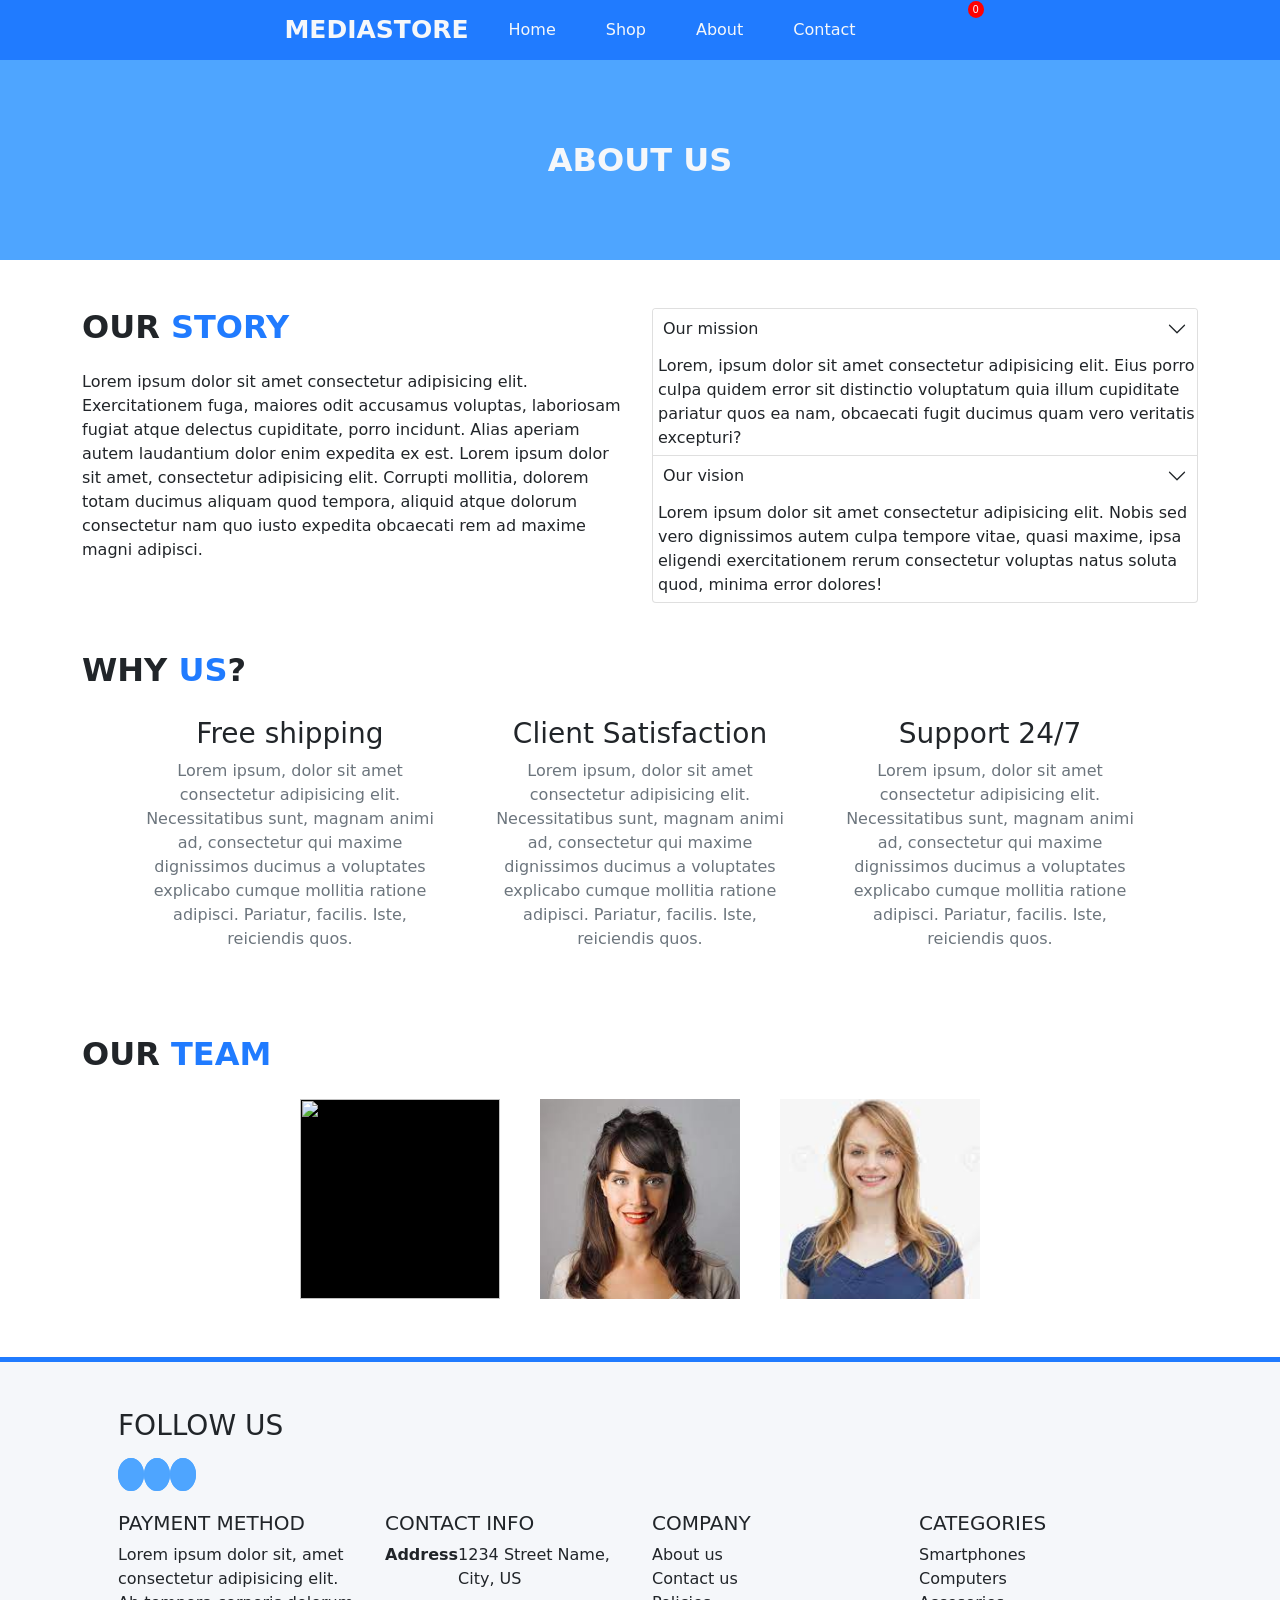
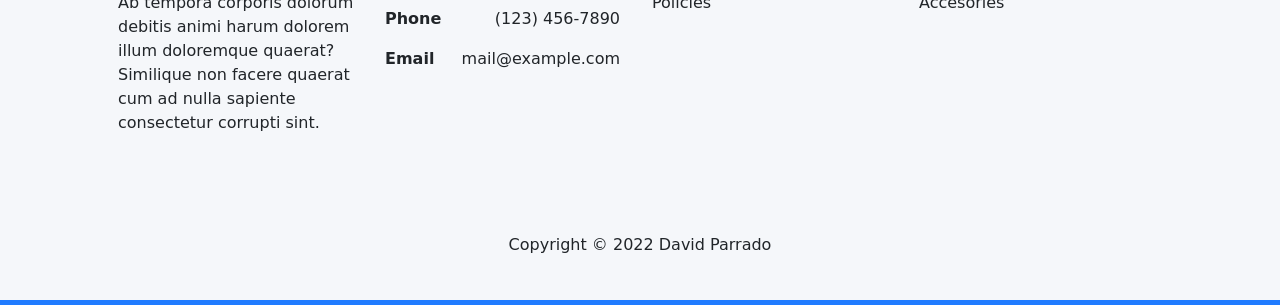
==== Assets/template/about.html @ 2edd2a9e "about, contact and cart page added" ====
<!DOCTYPE html>
<html lang="en">
<head>
    <meta charset="UTF-8">
    <meta http-equiv="X-UA-Compatible" content="IE=edge">
    <meta name="viewport" content="width=device-width, initial-scale=1.0">
    <title>Media Store</title>

    <!------------------------------------Frameworks--------------------------->
    <link rel="stylesheet" href="/Assets/css/bootstrap/bootstrap.min.css">
    <!------------------------------------Font Awesome 5--------------------------->
    <link href="/Assets/css/icons/font-awesome.min.css">
    <!------------------------------------Styles--------------------------->
    <link rel="stylesheet" href="/Assets/template/Assets/css/style.css">

</head>
<body>
    <header>
        <nav class="nav-custom">
            <div class="nav-logo">
                <a href="#"><strong>MEDIASTORE</strong></a>
            </div>
            <div class="nav-search d-none">
                <input type="search" name="" id="" placeholder="search something">
                <div id="btnCloseSearch">X</div>
            </div>
            <div class="nav-main">
                <ul>
                    <li><a href="index.html">Home</a></li>
                    <li><a href="shop.html">Shop</a></li>
                    <li><a href="about.html">About</a></li>
                    <li><a href="contact.html">Contact</a></li>
                </ul>
            </div>
            <div class="nav-icons">
                <ul>
                    <li title="Search" class="c-p" id="btnSearch"><i class="fas fa-search"></i></li>
                    <li title="Wishlist"><a href="#"><i class="fas fa-heart"></i></a></li>
                    <li class="nav-icons-cart" title="My cart" id="btnToggleCart">
                        <i class="fas fa-shopping-cart"></i>
                        <span>0</span>
                    </li>
                    <li title="My account"><a href="#"><i class="fas fa-user"></i></a></li>
                    <li id="btnToggleNav"><i class="fas fa-bars"></i></li>
                </ul>
            </div>
            <div class="nav-mobile">
                <div class="container nav-mobile-main">
                    <div class="nav-logo d-flex justify-content-between align-items m-0">
                        <strong>MEDIASTORE</strong>
                        <div id="btnCloseNav">X</div>
                    </div>
                    <ul>
                        <li><a href="index.html">Home</a></li>
                        <li><a href="shop.html">Shop</a></li>
                        <li><a href="about.html">About</a></li>
                        <li><a href="contact.html">Contact</a></li>
                    </ul>
                </div>
            </div>
        </nav>
        <div class="cart-panel">
            <div class="container cart-panel-main">
                <div class="cart-panel-title d-flex justify-content-between align-items m-0">
                    <strong>YOUR CART</strong>
                    <div id="btnCloseCart">X</div>
                </div>
                <div class="cart-panel-items scroll-y">
                    <div class="cart-panel-item">
                        <img src="https://encrypted-tbn0.gstatic.com/images?q=tbn:ANd9GcSdq0BfB70WI3UM5iFrRWAfPCcI_xfgJidpUbxk-iKTOYhOsfsmgYCRG9XGXgJfKp5e218&usqp=CAU" alt="">
                        <div class="btn-del">X</div>
                        <h3><a href="product.html"><strong>Xiaomi redmi note 9</strong></a></h3>
                        <p>3 x $250.000 </p>
                    </div>
                </div>
                <p class="t-p "><strong>Total: $750.000</strong></p>
                <div>
                    <a href="cart.html" class="btn w-100 btnc-primary mb-2">View Cart</a>
                    <a href="checkout.html" class="btn w-100 btnc-primary">Checkout</a>
                </div>
            </div>
        </div>
    </header>
    <main>
        <section>
            <div class="cover">
                <h1>ABOUT US</h1>
            </div>
            <div class="container">
                <div class="row mt-5">
                    <div class="col-md-6 mb-3">
                      <h2 class="fw-bold">OUR <strong class="t-p">STORY</strong></h2>
                      <p class="text-break mt-4">Lorem ipsum dolor sit amet consectetur adipisicing elit. Exercitationem fuga, maiores odit accusamus voluptas, laboriosam fugiat atque delectus cupiditate,
                         porro incidunt. Alias aperiam autem laudantium dolor enim expedita ex est. Lorem ipsum dolor sit amet, consectetur adipisicing elit. Corrupti mollitia, dolorem totam ducimus aliquam quod tempora, aliquid atque dolorum consectetur nam quo iusto expedita obcaecati rem ad maxime magni adipisci.</p>
                    </div>
                    <div class="col-md-6">
                      <div class="accordion" id="accordionExample">
                        <div class="accordion-item">
                          <h2 class="accordion-header" id="headingOne">
                            <button class="accordion-button collapsed" type="button" data-bs-toggle="collapse" data-bs-target="#collapseOne" aria-expanded="false" aria-controls="collapseOne">
                              Our mission
                            </button>
                          </h2>
                          <div id="collapseOne" class="accordion-collapse collapse show" aria-labelledby="headingOne" data-bs-parent="#accordionExample" style="">
                            <div class="accordion-body">
                            Lorem, ipsum dolor sit amet consectetur adipisicing elit. Eius porro culpa quidem error sit distinctio voluptatum quia illum cupiditate pariatur quos ea nam, obcaecati fugit ducimus quam vero veritatis excepturi?
                            </div>
                          </div>
                        </div>
                        <div class="accordion-item">
                          <h2 class="accordion-header" id="headingTwo">
                            <button class="accordion-button collapsed" type="button" data-bs-toggle="collapse" data-bs-target="#collapseTwo" aria-expanded="false" aria-controls="collapseTwo">
                              Our vision
                            </button>
                          </h2>
                          <div id="collapseTwo" class="accordion-collapse collapse show" aria-labelledby="headingTwo" data-bs-parent="#accordionExample" style="">
                            <div class="accordion-body">
                            Lorem ipsum dolor sit amet consectetur adipisicing elit. Nobis sed vero dignissimos autem culpa tempore vitae, quasi maxime, ipsa eligendi exercitationem rerum consectetur voluptas natus soluta quod, minima error dolores!
                            </div>
                          </div>
                        </div>
                      </div>
                    </div>
                </div> 
            </div>
        </section>
        <section>
            <div class="container">
                <div class="row mt-5">
                    <div class="col-12">
                        <h2 class="fw-bold">WHY <strong class="t-p">US</strong>?</h2>
                        <div class="feature">
                            <div class="feature-item">
                                <i class="fas fa-truck fs-1 mb-1 t-p"></i>
                                <h3>Free shipping</h3>
                                <p class="text-secondary">Lorem ipsum, dolor sit amet consectetur adipisicing elit. Necessitatibus sunt, magnam animi ad, consectetur qui 
                                    maxime dignissimos ducimus a voluptates explicabo cumque mollitia ratione adipisci. Pariatur, facilis. Iste, reiciendis quos.</p>
                            </div>
                            <div class="feature-item">
                                <i class="fas fa-certificate fs-1 mb-1 t-p"></i>
                                <h3>Client Satisfaction</h3>
                                <p class="text-secondary">Lorem ipsum, dolor sit amet consectetur adipisicing elit. Necessitatibus sunt, magnam animi ad, consectetur qui 
                                    maxime dignissimos ducimus a voluptates explicabo cumque mollitia ratione adipisci. Pariatur, facilis. Iste, reiciendis quos.</p>
                            </div>
                            <div class="feature-item">
                                <i class="fas fa-headset fs-1 mb-1 t-p"></i>
                                <h3>Support 24/7</h3>
                                <p class="text-secondary">Lorem ipsum, dolor sit amet consectetur adipisicing elit. Necessitatibus sunt, magnam animi ad, consectetur qui 
                                    maxime dignissimos ducimus a voluptates explicabo cumque mollitia ratione adipisci. Pariatur, facilis. Iste, reiciendis quos.</p>
                            </div>
                        </div>
                    </div>
                </div>
            </div>
        </section>
        <section>
            <div class="container">
                <div class="row mt-5 mb-5">
                    <div class="col-12">
                        <h2 class="fw-bold mb-3">OUR <strong class="t-p">TEAM</strong></h2>
                        <div class="team">
                            <div class="team-item">
                                <img src="https://t4.ftcdn.net/jpg/02/45/56/35/360_F_245563558_XH9Pe5LJI2kr7VQuzQKAjAbz9PAyejG1.jpg" alt="">
                                <div>
                                    <h4>John Doe</h4>
                                    <p>CEO</p>
                                </div>
                            </div>
                            <div class="team-item">
                                <img src="[data-uri]" alt="">
                                <div>
                                    <h4>Jane Doe</h4>
                                    <p>CEO</p>
                                </div>
                            </div>
                            <div class="team-item">
                                <img src="[data-uri]" alt="">
                                <div>
                                    <h4>Jane Doe</h4>
                                    <p>CEO</p>
                                </div>
                            </div>
                        </div>
                    </div>
                </div>
            </div>
        </section>
    </main>
    <footer>
        <div class="container p-5 ">
            <div class="row mb-4">
                <p class="fs-3">FOLLOW US</p>
                <div class="footer-social">
                    <a href="#"><i class="fab fa-facebook-f"></i></a>
                    <a href="#"><i class="fab fa-instagram"></i></a>
                    <a href="#"><i class="fab fa-twitter"></i></i></a>
                </div>
            </div>
            <div class="row mb-4">
                <div class="col-md-3 mb-3">
                    <h4 class="fs-5">PAYMENT METHOD</h4>
                    <p>Lorem ipsum dolor sit, amet consectetur adipisicing elit. Ab tempora corporis dolorum debitis animi harum dolorem illum doloremque quaerat? Similique non facere quaerat cum ad nulla sapiente consectetur corrupti sint.</p>
                    <div>
                        <i class="fs-3 p-2 fab fa-cc-mastercard"></i>
                        <i class="fs-3 p-2 fab fa-cc-discover"></i>
                        <i class="fs-3 p-2 fab fa-cc-paypal"></i>
                        <i class="fs-3 p-2 fab fa-cc-visa"></i>
                        <i class="fs-3 p-2 fab fa-cc-amex"></i>
                    </div>
                </div>
                <div class="col-md-3 mb-3">
                    <h4 class="fs-5">CONTACT INFO</h4>
                    <div class="d-flex justify-content-between pe-2">
                        <p class="m-0"><strong>Address</strong></p>
                        <p>1234 Street Name, City, US</p>
                    </div>
                    <div class="d-flex justify-content-between pe-2">
                        <p class="m-0"><strong>Phone</strong></p>
                        <p>(123) 456-7890</p>
                    </div>
                    <div class="d-flex justify-content-between pe-2">
                        <p class="m-0"><strong>Email</strong></p>
                        <p>mail@example.com</p>
                    </div>
                </div>
                <div class="col-md-3 mb-3">
                    <h4 class="fs-5">COMPANY</h4>
                    <a href="about.html" class="text-decoration-none text-dark m-0 d-block">About us</a>
                    <a href="contact.html" class="text-decoration-none text-dark m-0 d-block">Contact us</a>
                    <a href="policies.html" class="text-decoration-none text-dark m-0 d-block">Policies</a>
                </div>
                <div class="col-md-3 text-decoration-none">
                    <h4 class="fs-5">CATEGORIES</h4>
                    <a href="shop.html" class="text-decoration-none text-dark m-0 d-block">Smartphones</a>
                    <a href="shop.html" class="text-decoration-none text-dark m-0 d-block">Computers</a>
                    <a href="shop.html" class="text-decoration-none text-dark m-0 d-block">Accesories</a>
                </div>
            </div>
            <div class="row text-center">
                <p class="mb-0">Copyright © 2022 David Parrado</p>
            </div>
        </div>
    </footer>
    <!------------------------------------Plugins--------------------------->
    <script src="/Assets/js/plugins/sweetalert.js"></script>
    <!------------------------------------Framework--------------------------->
    <script src="/Assets/js/bootstrap/popper.min.js"></script>
    <script src="/Assets/js/bootstrap/bootstrap.min.js"></script>
    <!------------------------------------Font Awesome 5--------------------------->
    <script src="/Assets/js/icons/fontawesome.js"></script>
    <!------------------------------------Functions--------------------------->
    <script src="/Assets/js/functions.js"></script>
    <script src="/Assets/template/Assets/js/app.js"></script>
</body>
</html>
---- Assets/template/Assets/css/style.css ----
/*! normalize.css v8.0.1 | MIT License | github.com/necolas/normalize.css */input::-webkit-outer-spin-button,input::-webkit-inner-spin-button{-webkit-appearance:none;margin:0}input[type=number]{-moz-appearance:textfield}html{line-height:1.15;-webkit-text-size-adjust:100%}body{margin:0}main{display:block}h1{font-size:2em;margin:0.67em 0}hr{-webkit-box-sizing:content-box;box-sizing:content-box;height:0;overflow:visible}pre{font-family:monospace, monospace;font-size:1em}a{background-color:transparent}abbr[title]{border-bottom:none;text-decoration:underline;-webkit-text-decoration:underline dotted;text-decoration:underline dotted}b,strong{font-weight:bolder}code,kbd,samp{font-family:monospace, monospace;font-size:1em}small{font-size:80%}sub,sup{font-size:75%;line-height:0;position:relative;vertical-align:baseline}sub{bottom:-0.25em}sup{top:-0.5em}img{border-style:none}button,input,optgroup,select,textarea{font-family:inherit;font-size:100%;line-height:1.15;margin:0}button,input{overflow:visible}button,select{text-transform:none}button,[type="button"],[type="reset"],[type="submit"]{-webkit-appearance:button}button::-moz-focus-inner,[type="button"]::-moz-focus-inner,[type="reset"]::-moz-focus-inner,[type="submit"]::-moz-focus-inner{border-style:none;padding:0}button:-moz-focusring,[type="button"]:-moz-focusring,[type="reset"]:-moz-focusring,[type="submit"]:-moz-focusring{outline:1px dotted ButtonText}fieldset{padding:0.35em 0.75em 0.625em}legend{-webkit-box-sizing:border-box;box-sizing:border-box;color:inherit;display:table;max-width:100%;padding:0;white-space:normal}progress{vertical-align:baseline}textarea{overflow:auto}[type="checkbox"],[type="radio"]{-webkit-box-sizing:border-box;box-sizing:border-box;padding:0}[type="number"]::-webkit-inner-spin-button,[type="number"]::-webkit-outer-spin-button{height:auto}[type="search"]{-webkit-appearance:textfield;outline-offset:-2px}[type="search"]::-webkit-search-decoration{-webkit-appearance:none}::-webkit-file-upload-button{-webkit-appearance:button;font:inherit}details{display:block}summary{display:list-item}template{display:none}[hidden]{display:none}header{height:60px;width:100%;background-color:#207BFF;color:#F5F7FA;position:fixed;z-index:3}.nav-custom{display:-webkit-box;display:-ms-flexbox;display:flex;-webkit-box-pack:center;-ms-flex-pack:center;justify-content:center;-webkit-box-align:center;-ms-flex-align:center;align-items:center;height:100%;position:relative}.nav-search-open{display:block;position:absolute;z-index:11;height:40px;width:0;-webkit-animation-name:searchOpen;animation-name:searchOpen;-webkit-animation-duration:0.8s;animation-duration:0.8s;-webkit-animation-fill-mode:forwards;animation-fill-mode:forwards}.nav-search-open input{height:100%;width:100%}.nav-search-open input:focus{outline:#4EA5FF}.nav-search-open #btnCloseSearch{display:-webkit-box;display:-ms-flexbox;display:flex;-webkit-box-pack:center;-ms-flex-pack:center;justify-content:center;-webkit-box-align:center;-ms-flex-align:center;align-items:center;position:absolute;height:100%;width:50px;background-color:#4EA5FF;color:#F5F7FA;top:0;right:0;font-size:30px;cursor:pointer}@-webkit-keyframes searchOpen{0%{width:1%;opacity:0.5}25%{width:1%;opacity:1}50%{width:1%;opacity:0.5}100%{opacity:1;width:70%}}@keyframes searchOpen{0%{width:1%;opacity:0.5}25%{width:1%;opacity:1}50%{width:1%;opacity:0.5}100%{opacity:1;width:70%}}.nav-search-close{display:block;position:absolute;height:40px;width:70%;z-index:11;-webkit-animation-name:searchClose;animation-name:searchClose;-webkit-animation-duration:0.8s;animation-duration:0.8s;-webkit-animation-fill-mode:forwards;animation-fill-mode:forwards}.nav-search-close input{height:100%;width:100%}.nav-search-close #btnCloseSearch{display:-webkit-box;display:-ms-flexbox;display:flex;-webkit-box-pack:center;-ms-flex-pack:center;justify-content:center;-webkit-box-align:center;-ms-flex-align:center;align-items:center;position:absolute;height:100%;width:50px;background-color:#4EA5FF;color:#F5F7FA;top:0;right:0;font-size:30px;cursor:pointer}@-webkit-keyframes searchClose{0%{opacity:0.5}25%{width:1%;opacity:1}50%{width:1%;opacity:0.5}100%{display:none;opacity:0;width:0}}@keyframes searchClose{0%{opacity:0.5}25%{width:1%;opacity:1}50%{width:1%;opacity:0.5}100%{display:none;opacity:0;width:0}}.nav-logo{position:relative;margin-right:200px;font-size:25px;left:0;-webkit-transition:0.2s 0.5s all ease;transition:0.2s 0.5s all ease}.nav-logo a{text-decoration:none;color:#F5F7FA}.nav-logo.active{left:-100%;-webkit-transition:0.2s 0.5s all ease;transition:0.2s 0.5s all ease}.nav-main{position:relative;margin-right:200px;opacity:1;-webkit-transition:0.2s 0.5s all ease;transition:0.2s 0.5s all ease}.nav-main ul{list-style:none;display:-webkit-box;display:-ms-flexbox;display:flex;-webkit-box-pack:center;-ms-flex-pack:center;justify-content:center;margin:0;padding:0}.nav-main ul li{position:relative;margin-right:50px}.nav-main ul li a{color:#F5F7FA;text-decoration:none}.nav-main ul li::after{content:" ";position:absolute;bottom:-5px;left:0;height:4px;width:0;background-color:#F5F7FA;-webkit-transition:0.3s;transition:0.3s}.nav-main ul li:hover::after{width:100%;-webkit-transition:0.3s;transition:0.3s}.nav-main.active{opacity:0;-webkit-transition:0.2s 0.5s all ease;transition:0.2s 0.5s all ease}.nav-icons{position:relative;right:0;-webkit-transition:0.2s 0.5s all ease;transition:0.2s 0.5s all ease}.nav-icons ul{list-style:none;display:-webkit-box;display:-ms-flexbox;display:flex;-webkit-box-pack:center;-ms-flex-pack:center;justify-content:center;margin:0;padding:0;text-align:center}.nav-icons ul li{display:-webkit-box;display:-ms-flexbox;display:flex;-webkit-box-pack:center;-ms-flex-pack:center;justify-content:center;-webkit-box-align:center;-ms-flex-align:center;align-items:center;margin-right:20px}.nav-icons ul li a{color:#F5F7FA;text-decoration:none}.nav-icons.active{right:-100%;-webkit-transition:0.2s 0.5s all ease;transition:0.2s 0.5s all ease}.nav-icons-cart{position:relative}.nav-icons-cart span{position:absolute;bottom:12px;left:12px;border-radius:50%;padding:1px 5px;font-size:10px;background-color:#ff0000}.nav-mobile{position:fixed;z-index:10;top:0;left:-100%;height:100vh;width:100%;background-color:rgba(0,0,0,0);-webkit-transition:all ease 0.3s;transition:all ease 0.3s}.nav-mobile-main{position:fixed;top:0;right:-100%;height:100vh;width:80%;background-color:#4EA5FF;padding:20px;z-index:20;-webkit-transition:all ease 0.3s;transition:all ease 0.3s}.nav-mobile-main .nav-logo{font-size:25px}.nav-mobile-main .nav-logo a{text-decoration:none;color:#F5F7FA}.nav-mobile-main ul{list-style:none;font-size:20px;padding:0}.nav-mobile-main ul li{padding:5px;margin:20px 0;-webkit-transition:all ease 0.3s;transition:all ease 0.3s}.nav-mobile-main ul li:hover{background-color:#207BFF;padding-left:20px;-webkit-transition:all ease 0.3s;transition:all ease 0.3s}.nav-mobile-main ul li a{color:#F5F7FA;text-decoration:none}.nav-mobile.active{left:0;background-color:rgba(0,0,0,0.363);-webkit-transition:all ease 0.3s;transition:all ease 0.3s}.nav-mobile-main.active{right:0;-webkit-transition:all ease 0.3s;transition:all ease 0.3s}#btnToggleNav{display:none;position:relative;cursor:pointer;margin-left:10px;margin-right:0}#btnToggleNav i{font-size:25px}.cart-panel{position:fixed;top:0;left:-100%;height:100vh;width:100%;z-index:10;background-color:rgba(0,0,0,0);-webkit-transition:all ease 0.3s;transition:all ease 0.3s}.cart-panel-title{font-size:25px;text-decoration:none;color:#4EA5FF}.cart-panel-main{position:fixed;top:0;right:-100%;height:100vh;width:30%;background-color:#fff;padding:20px;z-index:20;-webkit-transition:all ease 0.3s;transition:all ease 0.3s}.cart-panel-items{margin:20px 0;height:60vh}.cart-panel-item{margin:10px 0;padding-left:110px;height:100px;position:relative;color:#000}.cart-panel-item img{position:absolute;top:0;left:0;height:100%;width:100px;padding:10px}.cart-panel-item h3{font-size:18px}.cart-panel-item h3 a{text-decoration:none;color:#000}.cart-panel-item p{margin:0}.cart-panel.active{left:0;background-color:rgba(0,0,0,0.363)}.cart-panel-main.active{right:0;-webkit-transition:all ease 0.3s;transition:all ease 0.3s}#btnToggleCart{cursor:pointer}#btnCloseCart{color:#4EA5FF;cursor:pointer}footer{position:relative;width:100%;background-color:#F5F7FA}footer::before{content:" ";background-color:#207BFF;height:5px;width:100%;position:absolute;top:0;left:0}footer::after{content:" ";background-color:#207BFF;height:5px;width:100%;position:absolute;bottom:0;left:0}footer .footer-social a{padding:6px 12px;border:1px solid #4EA5FF;border-radius:50%;background-color:#4EA5FF;color:#F5F7FA;-webkit-transition:0.3s;transition:0.3s}footer .footer-social a:hover{background-color:#F5F7FA;color:#4EA5FF;-webkit-transition:0.3s;transition:0.3s}.list-none{list-style:none}.scroll-y{overflow-y:scroll}.scroll-x{overflow-x:scroll}.t-p{color:#207BFF}.t-s{color:#4EA5FF}.t-w{color:#F5F7FA}.c-p{cursor:pointer}.bg-p{background-color:#207BFF}.bg-s{background-color:#4EA5FF}.bg-w{background-color:#F5F7FA}.af-b-line::after{content:" ";position:absolute;bottom:0;left:0;width:100%;height:2px;background-color:#207BFF}.af-t-line::after{content:" ";position:absolute;top:0;left:0;width:100%;height:2px;background-color:#207BFF}.af-s-line::after{content:" ";position:absolute;top:0;left:0;width:2px;height:100%;background-color:#207BFF}.af-e-line::after{content:" ";position:absolute;top:0;right:0;width:2px;height:100%;background-color:#207BFF}.btnc{border:none;border-radius:5px;padding:10px;text-decoration:none}.btnc-primary{background-color:#207BFF;color:#F5F7FA;-webkit-transition:all ease 0.1s;transition:all ease 0.1s}.btnc-primary:hover{-webkit-transition:all ease 0.1s;transition:all ease 0.1s;background-color:#4EA5FF;color:#F5F7FA}.product-cant{display:-webkit-box;display:-ms-flexbox;display:flex;-webkit-box-pack:center;-ms-flex-pack:center;justify-content:center;-webkit-box-align:center;-ms-flex-align:center;align-items:center;height:40px}.product-cant i{color:#F5F7FA}.product-cant div{cursor:pointer;background-color:#4EA5FF;height:100%;padding:8px 16px}.product-cant input{padding:0;text-align:center;font-weight:bold;border:1px solid #4EA5FF;height:100%}.product-cant button{background-color:#4EA5FF;color:#F5F7FA;text-align:center;width:125px;height:100%;border:none}.product-cant button:hover{background-color:#207BFF}.product-social{list-style:none;display:-webkit-box;display:-ms-flexbox;display:flex;-webkit-box-align:center;-ms-flex-align:center;align-items:center;padding:0;margin:0;margin-right:10px;height:25px}.product-social li{text-align:center;width:30px;height:100%;margin-right:10px;border-radius:50%}.product-social li a{text-decoration:none;color:#000}.product-social li:hover{background-color:#4EA5FF}.product-social li:hover a{color:#F5F7FA}.comment-list{list-style:none;padding:0;padding-top:10px}.comment-list .comment-block{position:relative;padding:0 0 5px 144px;margin-bottom:30px;min-height:200px}.comment-list .comment-block .comment-img{position:absolute;width:120px;left:0;top:0}.comment-list .comment-block .comment-img img{height:120px;width:100%}.comment-list .comment-block .comment-feedb h3{font-size:20px;padding-left:50px;position:relative}.comment-list .comment-block .comment-feedb h3::before{content:" ";position:absolute;width:45px;height:2px;top:50%;left:0;background-color:#000}.comment-list .comment-block .comment-answer{height:0;margin-top:10px;padding-left:40px;position:relative;-webkit-transition:all 0.3s;transition:all 0.3s;overflow:hidden}.comment-list .comment-block .comment-answer::before{content:" ";position:absolute;left:20px;height:100%;width:5px;background-color:#207BFF}#formReview{width:50%}.review-rate button{background-color:unset;border:none;color:#207BFF}.review-stars i{font-size:0.75rem}.btn-del{position:absolute;top:-10px;left:0;padding:3px 10px;color:#207BFF;font-size:12px;background-color:#fff;border:1px solid #207BFF;border-radius:50%;cursor:pointer}#filter{display:none}.filter-options-overlay{display:none;position:fixed;z-index:11;left:0;top:0;height:100vh;width:100%;background-color:rgba(0,0,0,0.151)}.featured{padding:10px;background-color:#fff}.featured-info{display:-webkit-box;display:-ms-flexbox;display:flex;-webkit-box-pack:justify;-ms-flex-pack:justify;justify-content:space-between;-webkit-box-align:center;-ms-flex-align:center;align-items:center}.featured-btns{display:-webkit-box;display:-ms-flexbox;display:flex;-webkit-box-align:center;-ms-flex-align:center;align-items:center;-webkit-box-pack:justify;-ms-flex-pack:justify;justify-content:space-between}.featured-container-items{width:100%;height:350px;display:-webkit-box;display:-ms-flexbox;display:flex;scroll-behavior:smooth;overflow:hidden;overflow-x:scroll}.featured-container-items::-webkit-scrollbar{display:none}.featured-items{display:-webkit-box;display:-ms-flexbox;display:flex;-webkit-box-pack:justify;-ms-flex-pack:justify;justify-content:space-between;-webkit-box-align:center;-ms-flex-align:center;align-items:center;-webkit-box-orient:vertical;-webkit-box-direction:normal;-ms-flex-direction:column;flex-direction:column;height:100%;width:100%;padding:10px;-webkit-box-flex:0;-ms-flex:0 0 auto;flex:0 0 auto}.featured-item{padding:10px;height:100px}.featured-item .product-rate{font-size:15px}.featured-item img{height:100%;width:100%}.featured-item h3{text-overflow:clip;overflow:hidden;font-size:18px;margin:0}.featured-item h3 a{text-decoration:none;color:#000}.featured-item p{margin:0;color:#207BFF}.pagination{margin-top:10px;display:-webkit-box;display:-ms-flexbox;display:flex;-webkit-box-pack:center;-ms-flex-pack:center;justify-content:center;-webkit-box-align:center;-ms-flex-align:center;align-items:center}.pagination-btn{margin:0 5px;cursor:pointer;padding:5px 15px;border:1px solid #207BFF;border-radius:50%}.pagination-btn:hover{background-color:#207BFF;color:#F5F7FA}.pagination-pag ul{padding:0;list-style:none;display:-webkit-box;display:-ms-flexbox;display:flex;-webkit-box-pack:center;-ms-flex-pack:center;justify-content:center;-webkit-box-align:center;-ms-flex-align:center;align-items:center;margin:0}.pagination-pag ul li{cursor:pointer;margin:0 5px;padding:5px 15px;border:1px solid #207BFF;border-radius:50%}.pagination-pag ul li a{text-decoration:none;color:#000}.pagination-pag ul li:hover{background-color:#207BFF}.pagination-pag ul li:hover a{color:#F5F7FA}.main-carousel .carousel-item{height:100vh;position:relative}.main-carousel .carousel-item img{height:100%;width:60%;-o-object-fit:cover;object-fit:cover;position:absolute;right:-9000px;-o-object-position:0 100px;object-position:0 100px;mix-blend-mode:multiply}.main-carousel .carousel-item .carousel-info{position:absolute;top:50%;left:20%;-webkit-transform:translate(-20%, -50%);transform:translate(-20%, -50%)}.main-carousel .carousel-item .carousel-info h2{position:relative;left:-5000px;margin-bottom:20px;font-size:25px;color:#207BFF;font-style:oblique}.main-carousel .carousel-item .carousel-info h3{position:relative;left:-5000px;font-size:40px;color:#4EA5FF;font-weight:bold}.main-carousel .carousel-item .carousel-info h4{position:relative;left:-5000px;font-size:50px;color:#4EA5FF;margin-bottom:20px;font-weight:bold}.main-carousel .carousel-item .carousel-info p{position:relative;left:-5000px;color:#207BFF;font-weight:bold;font-size:40px}.main-carousel .carousel-item .carousel-info p span{text-decoration:line-through;font-size:30px;color:#4EA5FF}.main-carousel .carousel-item .carousel-info a{position:relative;left:-5000px;font-size:25px}.main-carousel .carousel-item.active img{right:0;-webkit-transition:1s;transition:1s}.main-carousel .carousel-item.active .carousel-info h2{left:0;-webkit-transition:0.5s;transition:0.5s}.main-carousel .carousel-item.active .carousel-info h3{left:0;-webkit-transition:1s;transition:1s}.main-carousel .carousel-item.active .carousel-info h4{left:0;-webkit-transition:1.5s;transition:1.5s}.main-carousel .carousel-item.active .carousel-info p{left:0;-webkit-transition:1.5s;transition:1.5s}.main-carousel .carousel-item.active .carousel-info a{left:0;-webkit-transition:2s;transition:2s}@-webkit-keyframes carouselImg{}@keyframes carouselImg{}.category{height:300px;width:100%;padding:30px;position:relative}.category .category-info{position:absolute;top:20px;left:30px;color:#207BFF;z-index:1}.category .category-btn{position:absolute;bottom:30px;left:30px;color:transparent;text-decoration:none;font-weight:500;z-index:-1;font-size:20px}.category .category-btn::after{content:" ";position:absolute;bottom:-5px;left:0;height:4px;width:0;background-color:#207BFF}.category img{height:100%;width:100%;-o-object-fit:contain;object-fit:contain;-o-object-position:100% 0;object-position:100% 0;mix-blend-mode:multiply}.category::after{content:" ";position:absolute;width:100%;height:100%;top:0;right:0;-webkit-transition:0.3s;transition:0.3s}.category:hover::after{background-color:rgba(78,164,255,0.767);-webkit-transition:0.3s;transition:0.3s}.category:hover .category-info{color:#F5F7FA}.category:hover .category-btn{color:#F5F7FA;z-index:1}.category:hover .category-btn::after{width:100%;-webkit-transition:0.3s;transition:0.3s}.more-category{width:100%;height:600px;position:relative;overflow:hidden;color:#F5F7FA}.more-category img{width:100%;height:100%;-o-object-fit:cover;object-fit:cover}.more-category .more-category-info{position:absolute;bottom:0;left:0;z-index:1;background-color:transparent;width:100%;height:150px;padding-left:20px;padding:10px 0 0 20px}.more-category .more-category-info div{position:absolute;z-index:-1;bottom:-100%;left:0;width:100%;height:150px;background-color:rgba(32,121,255,0.521);-webkit-transition:0.3s;transition:0.3s}.more-category .more-category-info a{background-color:#207BFF;text-decoration:none;color:#F5F7FA}.more-category::after{content:" ";position:absolute;top:0;left:0;width:100%;height:100%;background-color:rgba(32,121,255,0.4);-webkit-transition:0.3s;transition:0.3s}.more-category:hover .more-category-info div{bottom:0;-webkit-transition:0.3;transition:0.3}.more-category:hover::after{background-color:transparent;-webkit-transition:0.3s;transition:0.3s}.product-card{width:100%;height:500px;padding:10px;position:relative}.product-card:hover .product-img img{-webkit-transform:scale(1.1);transform:scale(1.1);-webkit-transition:0.3s ease;transition:0.3s ease}.product-card:hover .product-img button{top:80%;left:50%;-webkit-transition:0.3s ease;transition:0.3s ease}.product-discount{position:absolute;top:5px;left:5px;color:#207BFF;font-weight:bold;background-color:#F5F7FA;padding:2px 10px;border:2px solid #207BFF;z-index:1;-webkit-animation-name:discount;animation-name:discount;-webkit-animation-duration:2s;animation-duration:2s;-webkit-animation-timing-function:ease-in-out;animation-timing-function:ease-in-out;-webkit-animation-iteration-count:infinite;animation-iteration-count:infinite}@-webkit-keyframes discount{0%{-webkit-transform:scale(1);transform:scale(1)}50%{-webkit-transform:scale(1.15);transform:scale(1.15)}100%{-webkit-transform:scale(1);transform:scale(1)}}@keyframes discount{0%{-webkit-transform:scale(1);transform:scale(1)}50%{-webkit-transform:scale(1.15);transform:scale(1.15)}100%{-webkit-transform:scale(1);transform:scale(1)}}.product-img{height:60%;width:100%;overflow:hidden;position:relative}.product-img img{height:100%;width:100%;-webkit-transition:0.3s ease;transition:0.3s ease}.product-img button{background-color:#207BFF;border-radius:20px;border:none;position:absolute;top:100%;left:50%;-webkit-transform:translateX(-50%);transform:translateX(-50%);-webkit-transition:0.3s ease;transition:0.3s ease;color:#F5F7FA;width:55%}.product-img button:hover{background-color:#4EA5FF}.product-info{padding:10px;text-align:center}.product-info a{text-decoration:none}.product-info a h3{font-size:20px;word-break:break-all;color:#000;-webkit-transition:0.3s ease;transition:0.3s ease}.product-info a h3:hover{color:#207BFF;-webkit-transition:0.3s ease;transition:0.3s ease}.product-info a p{color:#207BFF}.product-info a p span{margin-left:10px;font-size:15px;text-decoration:line-through;color:#4EA5FF}.product-rate{text-align:center;font-size:15px;color:#207BFF}.product-btns{text-align:center;padding:10px}.product-btns i{padding:5px;-webkit-transition:0.3s ease;transition:0.3s ease;cursor:pointer}.product-btns i:hover{color:#207BFF;-webkit-transition:0.3s ease;transition:0.3s ease}.main-suscribe{background-image:url("https://images.ole.com.ar/2021/01/22/LSpcCMae5_1256x620__1.jpg");height:500px;width:100%;padding:50px;display:-webkit-box;display:-ms-flexbox;display:flex;-webkit-box-pack:center;-ms-flex-pack:center;justify-content:center;-webkit-box-align:center;-ms-flex-align:center;align-items:center;position:relative}.main-suscribe::before{position:absolute;width:100%;height:100%;top:0;left:0;background-color:rgba(0,0,0,0.308);content:" "}.main-suscribe form{position:relative;z-index:1}.product-image{width:100%;height:400px;padding:10px;position:relative}.product-image img{padding:20px;height:100%;width:100%;-o-object-fit:contain;object-fit:contain}.product-image .product-discount{position:absolute;top:5px;left:5px;color:#207BFF;background-color:#F5F7FA;padding:2px 10px;border:2px solid #207BFF;z-index:1;-webkit-animation-name:discount;animation-name:discount;-webkit-animation-duration:2s;animation-duration:2s;-webkit-animation-timing-function:ease-in-out;animation-timing-function:ease-in-out;-webkit-animation-iteration-count:infinite;animation-iteration-count:infinite}@keyframes discount{0%{-webkit-transform:scale(1);transform:scale(1)}50%{-webkit-transform:scale(1.15);transform:scale(1.15)}100%{-webkit-transform:scale(1);transform:scale(1)}}.product-image-slider{width:100%;height:100px;position:relative}.slider-btn-left{position:absolute;display:-webkit-box;display:-ms-flexbox;display:flex;-webkit-box-align:center;-ms-flex-align:center;align-items:center;-webkit-box-pack:center;-ms-flex-pack:center;justify-content:center;height:100%;width:25px;top:0;left:0;background-color:#f5f7fa50;font-size:18px;font-weight:bold;z-index:2;cursor:pointer}.slider-btn-left i{border:1px solid #207BFF;color:#207BFF;background-color:#F5F7FA;padding:3px 6px;border-radius:50%}.slider-btn-right{position:absolute;display:-webkit-box;display:-ms-flexbox;display:flex;-webkit-box-align:center;-ms-flex-align:center;align-items:center;-webkit-box-pack:center;-ms-flex-pack:center;justify-content:center;height:100%;width:25px;top:0;right:0;background-color:#f5f7fa50;font-size:18px;font-weight:bold;z-index:2;cursor:pointer}.slider-btn-right i{border:1px solid #207BFF;color:#207BFF;background-color:#F5F7FA;padding:3px 6px;border-radius:50%}.product-image-inner{height:100%;width:100%;display:-webkit-box;display:-ms-flexbox;display:flex;overflow:hidden;position:absolute;scroll-behavior:smooth;overflow-x:scroll}.product-image-inner::-webkit-scrollbar{display:none}.product-image-item{width:100px;height:100px;padding:10px;background-color:transparent;position:relative;z-index:1;cursor:pointer}.product-image-item img{width:70px;height:100%;position:relative;-o-object-fit:contain;object-fit:contain;z-index:-1}.product-image-item.active{border:3px solid #207BFF}.product-data #description{height:100px;overflow:hidden}.product-data a{text-decoration:none;color:#000}.product-data h1{margin:0;font-size:28px}.product-data .product-rate{font-size:15px;color:#207BFF}.cover{height:200px;background-color:#4EA5FF;display:-webkit-box;display:-ms-flexbox;display:flex;-webkit-box-pack:center;-ms-flex-pack:center;justify-content:center;-webkit-box-align:center;-ms-flex-align:center;align-items:center}.cover h1{margin:0;color:#F5F7FA;font-weight:bold}.feature{display:-webkit-box;display:-ms-flexbox;display:flex;-webkit-box-pack:center;-ms-flex-pack:center;justify-content:center;-webkit-box-align:center;-ms-flex-align:center;align-items:center;-ms-flex-wrap:wrap;flex-wrap:wrap}.feature .feature-item{text-align:center;padding:20px;width:350px}.team{display:-webkit-box;display:-ms-flexbox;display:flex;-webkit-box-pack:center;-ms-flex-pack:center;justify-content:center;-webkit-box-align:center;-ms-flex-align:center;align-items:center;-ms-flex-wrap:wrap;flex-wrap:wrap}.team .team-item{text-align:center;width:200px;height:200px;background-color:black;position:relative;overflow:hidden;margin:10px 20px}.team .team-item img{height:100%;width:100%;-o-object-fit:cover;object-fit:cover}.team .team-item div{position:absolute;bottom:0;left:-100%;text-align:left;width:100%;padding:10px;-webkit-transition:0.3s;transition:0.3s;background-color:#207BFF;color:#F5F7FA}.team .team-item div h4{margin:0;font-size:20px}.team .team-item div p{margin:0}.team .team-item:hover div{left:0;-webkit-transition:0.3s;transition:0.3s}.contact-info{display:-webkit-box;display:-ms-flexbox;display:flex;-webkit-box-align:center;-ms-flex-align:center;align-items:center;-webkit-box-pack:center;-ms-flex-pack:center;justify-content:center;margin:10px 0 10px 0}.contact-item{border:1px solid #4EA5FF;text-align:center;height:200px;width:100%;display:-webkit-box;display:-ms-flexbox;display:flex;-webkit-box-orient:vertical;-webkit-box-direction:normal;-ms-flex-direction:column;flex-direction:column;padding:30px 20px;-webkit-box-align:center;-ms-flex-align:center;align-items:center}.table-cart tbody a{text-decoration:none;color:#000}.table-cart tbody tr td{vertical-align:middle}@media screen and (max-width: 1400px){.nav-logo{margin-right:40px}.nav-main{margin-right:10px}.cart-panel-main{width:40%}}@media screen and (max-width: 768px){.nav-logo{margin-right:40px}.nav-main{margin-right:40px}.nav-main ul li{margin-right:20px}}@media screen and (max-width: 576px){.table-cart thead{display:none}.table-cart tbody tr td{display:-webkit-box;display:-ms-flexbox;display:flex;-webkit-box-pack:center;-ms-flex-pack:center;justify-content:center;-webkit-box-align:center;-ms-flex-align:center;align-items:center}.product-data{margin-top:20px}.product-data h1{font-size:30px}.product-image{height:350px}#formReview{width:100%}.main-carousel .carousel-item .carousel-info h2{font-size:25px}.main-carousel .carousel-item .carousel-info h3{font-size:35px}.main-carousel .carousel-item .carousel-info h4{font-size:45px}.main-carousel .carousel-item .carousel-info p{font-size:35px}.main-carousel .carousel-item .carousel-info p span{font-size:25px}.main-carousel .carousel-item .carousel-info a{font-size:20px}.cart-panel-main{width:80%}.nav-icons ul li{font-size:15px}.nav-logo{font-size:20px;margin-right:20px}.nav-main{display:none}#btnToggleNav{display:-webkit-box;display:-ms-flexbox;display:flex}#filter{display:block !important}.filter-options{background-color:#fff;position:fixed;left:-100%;width:80%;top:0;z-index:12;height:100vh;-webkit-transition:0.3s;transition:0.3s;overflow:hidden;overflow-y:scroll}.filter-options.active{left:0}.shop-options{-webkit-box-pack:justify;-ms-flex-pack:justify;justify-content:space-between}}main{padding-top:60px}.accordion-button{padding:10px}.accordion-body{padding:5px 0 5px 5px}.accordion-body a,.accordion-body a:hover,.accordion-body a:focus,.accordion-body a:active{text-decoration:none;color:inherit}.accordion-button:not(.collapsed){color:#000;background-color:#FFF;-webkit-box-shadow:none;box-shadow:none}.accordion-button:focus{border:none;-webkit-box-shadow:none;box-shadow:none;color:#207BFF}.list-group-item{border:none}.popup{width:300px;height:125px;position:fixed;right:-100%;bottom:10px;background-color:#fff;border:1px solid #207BFF;padding:10px;z-index:100;-webkit-transition:0.3s;transition:0.3s}.popup .popup-close{position:absolute;top:2px;right:5px;cursor:pointer}.popup .popup-info{display:-webkit-box;display:-ms-flexbox;display:flex;height:50px;font-size:15px;overflow:hidden}.popup .popup-info a{text-decoration:none;color:#000;font-weight:bold}.popup .popup-info p{margin:0}.popup .popup-info img{margin-right:10px;width:50px;height:100%}.popup.active{right:10px;-webkit-transition:0.3s;transition:0.3s}.nav-link{color:#000}.nav-link:hover{color:#000}.nav-pills .nav-link.active,.nav-pills .show>.nav-link{color:#000;background-color:#fff}.nav-pills .nav-link.active::after,.nav-pills .show>.nav-link::after{content:" ";position:absolute;bottom:0;left:0;width:100%;height:5px;background-color:#4EA5FF}
/*# sourceMappingURL=style.css.map */
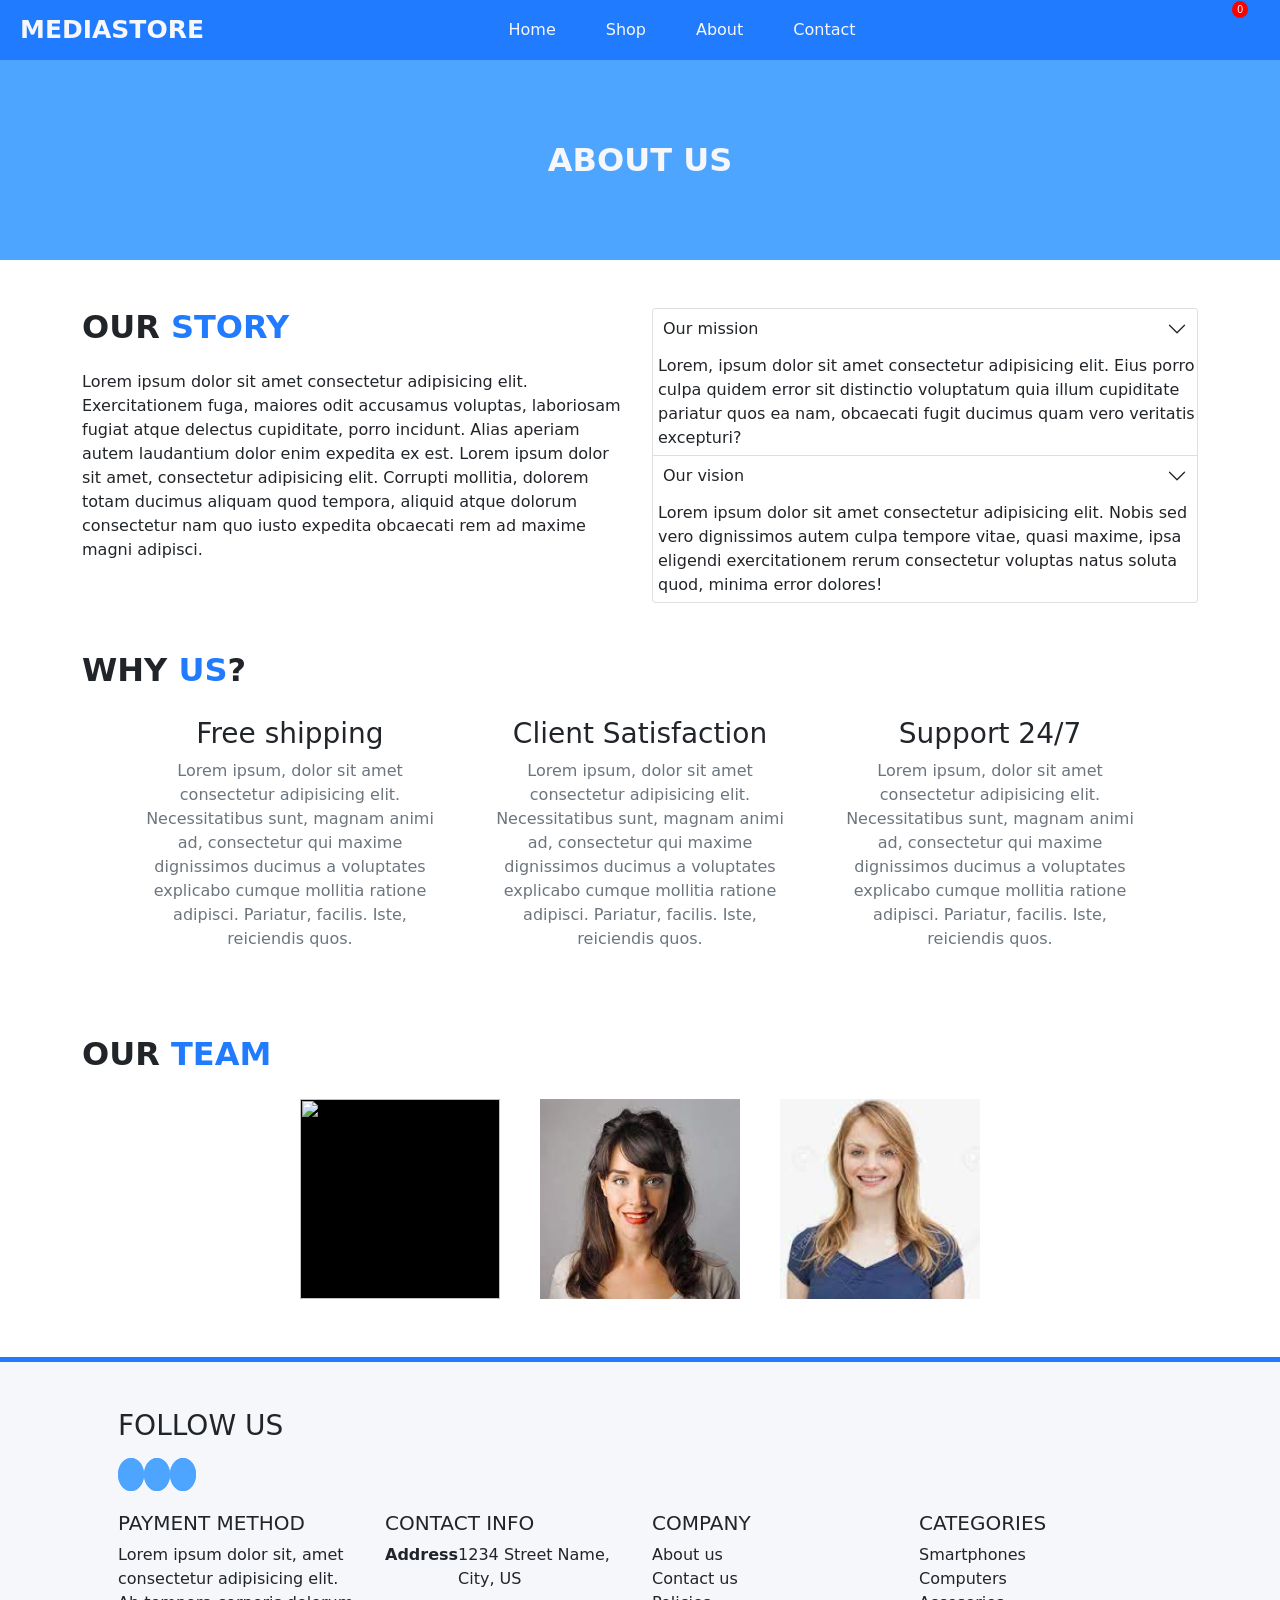
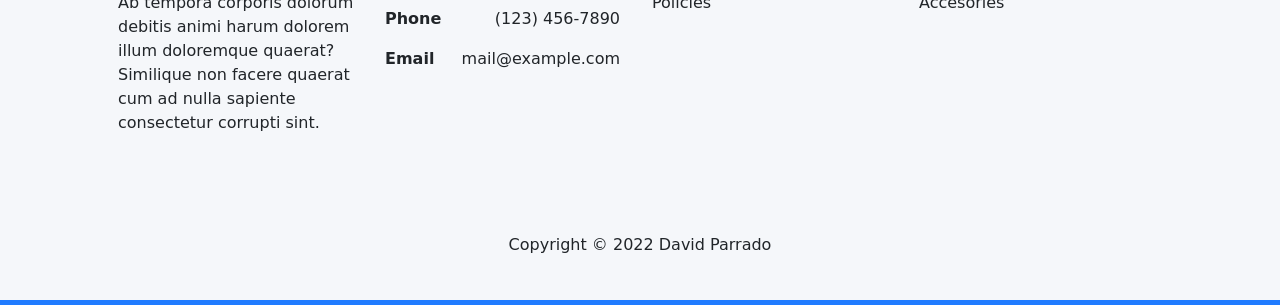
==== commit 66cc2fd9: "fix responsive and checkout, wishlist and login pages finished" ====
--- a/Assets/template/about.html
+++ b/Assets/template/about.html
@@ -18,7 +18,7 @@
     <header>
         <nav class="nav-custom">
             <div class="nav-logo">
-                <a href="#"><strong>MEDIASTORE</strong></a>
+                <a href="index.html"><strong>MEDIASTORE</strong></a>
             </div>
             <div class="nav-search d-none">
                 <input type="search" name="" id="" placeholder="search something">
@@ -35,12 +35,12 @@
             <div class="nav-icons">
                 <ul>
                     <li title="Search" class="c-p" id="btnSearch"><i class="fas fa-search"></i></li>
-                    <li title="Wishlist"><a href="#"><i class="fas fa-heart"></i></a></li>
-                    <li class="nav-icons-cart" title="My cart" id="btnToggleCart">
+                    <li title="Wishlist" ><a href="wishlist.html"><i class="fas fa-heart"></i></a></li>
+                    <li class="nav-icons-qty" title="My cart" id="btnToggleCart">
                         <i class="fas fa-shopping-cart"></i>
                         <span>0</span>
                     </li>
-                    <li title="My account"><a href="#"><i class="fas fa-user"></i></a></li>
+                    <li title="My account"><a href="login.html"><i class="fas fa-user"></i></a></li>
                     <li id="btnToggleNav"><i class="fas fa-bars"></i></li>
                 </ul>
             </div>
--- a/Assets/template/Assets/css/style.css
+++ b/Assets/template/Assets/css/style.css
@@ -1,2 +1,2 @@
-/*! normalize.css v8.0.1 | MIT License | github.com/necolas/normalize.css */input::-webkit-outer-spin-button,input::-webkit-inner-spin-button{-webkit-appearance:none;margin:0}input[type=number]{-moz-appearance:textfield}html{line-height:1.15;-webkit-text-size-adjust:100%}body{margin:0}main{display:block}h1{font-size:2em;margin:0.67em 0}hr{-webkit-box-sizing:content-box;box-sizing:content-box;height:0;overflow:visible}pre{font-family:monospace, monospace;font-size:1em}a{background-color:transparent}abbr[title]{border-bottom:none;text-decoration:underline;-webkit-text-decoration:underline dotted;text-decoration:underline dotted}b,strong{font-weight:bolder}code,kbd,samp{font-family:monospace, monospace;font-size:1em}small{font-size:80%}sub,sup{font-size:75%;line-height:0;position:relative;vertical-align:baseline}sub{bottom:-0.25em}sup{top:-0.5em}img{border-style:none}button,input,optgroup,select,textarea{font-family:inherit;font-size:100%;line-height:1.15;margin:0}button,input{overflow:visible}button,select{text-transform:none}button,[type="button"],[type="reset"],[type="submit"]{-webkit-appearance:button}button::-moz-focus-inner,[type="button"]::-moz-focus-inner,[type="reset"]::-moz-focus-inner,[type="submit"]::-moz-focus-inner{border-style:none;padding:0}button:-moz-focusring,[type="button"]:-moz-focusring,[type="reset"]:-moz-focusring,[type="submit"]:-moz-focusring{outline:1px dotted ButtonText}fieldset{padding:0.35em 0.75em 0.625em}legend{-webkit-box-sizing:border-box;box-sizing:border-box;color:inherit;display:table;max-width:100%;padding:0;white-space:normal}progress{vertical-align:baseline}textarea{overflow:auto}[type="checkbox"],[type="radio"]{-webkit-box-sizing:border-box;box-sizing:border-box;padding:0}[type="number"]::-webkit-inner-spin-button,[type="number"]::-webkit-outer-spin-button{height:auto}[type="search"]{-webkit-appearance:textfield;outline-offset:-2px}[type="search"]::-webkit-search-decoration{-webkit-appearance:none}::-webkit-file-upload-button{-webkit-appearance:button;font:inherit}details{display:block}summary{display:list-item}template{display:none}[hidden]{display:none}header{height:60px;width:100%;background-color:#207BFF;color:#F5F7FA;position:fixed;z-index:3}.nav-custom{display:-webkit-box;display:-ms-flexbox;display:flex;-webkit-box-pack:center;-ms-flex-pack:center;justify-content:center;-webkit-box-align:center;-ms-flex-align:center;align-items:center;height:100%;position:relative}.nav-search-open{display:block;position:absolute;z-index:11;height:40px;width:0;-webkit-animation-name:searchOpen;animation-name:searchOpen;-webkit-animation-duration:0.8s;animation-duration:0.8s;-webkit-animation-fill-mode:forwards;animation-fill-mode:forwards}.nav-search-open input{height:100%;width:100%}.nav-search-open input:focus{outline:#4EA5FF}.nav-search-open #btnCloseSearch{display:-webkit-box;display:-ms-flexbox;display:flex;-webkit-box-pack:center;-ms-flex-pack:center;justify-content:center;-webkit-box-align:center;-ms-flex-align:center;align-items:center;position:absolute;height:100%;width:50px;background-color:#4EA5FF;color:#F5F7FA;top:0;right:0;font-size:30px;cursor:pointer}@-webkit-keyframes searchOpen{0%{width:1%;opacity:0.5}25%{width:1%;opacity:1}50%{width:1%;opacity:0.5}100%{opacity:1;width:70%}}@keyframes searchOpen{0%{width:1%;opacity:0.5}25%{width:1%;opacity:1}50%{width:1%;opacity:0.5}100%{opacity:1;width:70%}}.nav-search-close{display:block;position:absolute;height:40px;width:70%;z-index:11;-webkit-animation-name:searchClose;animation-name:searchClose;-webkit-animation-duration:0.8s;animation-duration:0.8s;-webkit-animation-fill-mode:forwards;animation-fill-mode:forwards}.nav-search-close input{height:100%;width:100%}.nav-search-close #btnCloseSearch{display:-webkit-box;display:-ms-flexbox;display:flex;-webkit-box-pack:center;-ms-flex-pack:center;justify-content:center;-webkit-box-align:center;-ms-flex-align:center;align-items:center;position:absolute;height:100%;width:50px;background-color:#4EA5FF;color:#F5F7FA;top:0;right:0;font-size:30px;cursor:pointer}@-webkit-keyframes searchClose{0%{opacity:0.5}25%{width:1%;opacity:1}50%{width:1%;opacity:0.5}100%{display:none;opacity:0;width:0}}@keyframes searchClose{0%{opacity:0.5}25%{width:1%;opacity:1}50%{width:1%;opacity:0.5}100%{display:none;opacity:0;width:0}}.nav-logo{position:relative;margin-right:200px;font-size:25px;left:0;-webkit-transition:0.2s 0.5s all ease;transition:0.2s 0.5s all ease}.nav-logo a{text-decoration:none;color:#F5F7FA}.nav-logo.active{left:-100%;-webkit-transition:0.2s 0.5s all ease;transition:0.2s 0.5s all ease}.nav-main{position:relative;margin-right:200px;opacity:1;-webkit-transition:0.2s 0.5s all ease;transition:0.2s 0.5s all ease}.nav-main ul{list-style:none;display:-webkit-box;display:-ms-flexbox;display:flex;-webkit-box-pack:center;-ms-flex-pack:center;justify-content:center;margin:0;padding:0}.nav-main ul li{position:relative;margin-right:50px}.nav-main ul li a{color:#F5F7FA;text-decoration:none}.nav-main ul li::after{content:" ";position:absolute;bottom:-5px;left:0;height:4px;width:0;background-color:#F5F7FA;-webkit-transition:0.3s;transition:0.3s}.nav-main ul li:hover::after{width:100%;-webkit-transition:0.3s;transition:0.3s}.nav-main.active{opacity:0;-webkit-transition:0.2s 0.5s all ease;transition:0.2s 0.5s all ease}.nav-icons{position:relative;right:0;-webkit-transition:0.2s 0.5s all ease;transition:0.2s 0.5s all ease}.nav-icons ul{list-style:none;display:-webkit-box;display:-ms-flexbox;display:flex;-webkit-box-pack:center;-ms-flex-pack:center;justify-content:center;margin:0;padding:0;text-align:center}.nav-icons ul li{display:-webkit-box;display:-ms-flexbox;display:flex;-webkit-box-pack:center;-ms-flex-pack:center;justify-content:center;-webkit-box-align:center;-ms-flex-align:center;align-items:center;margin-right:20px}.nav-icons ul li a{color:#F5F7FA;text-decoration:none}.nav-icons.active{right:-100%;-webkit-transition:0.2s 0.5s all ease;transition:0.2s 0.5s all ease}.nav-icons-cart{position:relative}.nav-icons-cart span{position:absolute;bottom:12px;left:12px;border-radius:50%;padding:1px 5px;font-size:10px;background-color:#ff0000}.nav-mobile{position:fixed;z-index:10;top:0;left:-100%;height:100vh;width:100%;background-color:rgba(0,0,0,0);-webkit-transition:all ease 0.3s;transition:all ease 0.3s}.nav-mobile-main{position:fixed;top:0;right:-100%;height:100vh;width:80%;background-color:#4EA5FF;padding:20px;z-index:20;-webkit-transition:all ease 0.3s;transition:all ease 0.3s}.nav-mobile-main .nav-logo{font-size:25px}.nav-mobile-main .nav-logo a{text-decoration:none;color:#F5F7FA}.nav-mobile-main ul{list-style:none;font-size:20px;padding:0}.nav-mobile-main ul li{padding:5px;margin:20px 0;-webkit-transition:all ease 0.3s;transition:all ease 0.3s}.nav-mobile-main ul li:hover{background-color:#207BFF;padding-left:20px;-webkit-transition:all ease 0.3s;transition:all ease 0.3s}.nav-mobile-main ul li a{color:#F5F7FA;text-decoration:none}.nav-mobile.active{left:0;background-color:rgba(0,0,0,0.363);-webkit-transition:all ease 0.3s;transition:all ease 0.3s}.nav-mobile-main.active{right:0;-webkit-transition:all ease 0.3s;transition:all ease 0.3s}#btnToggleNav{display:none;position:relative;cursor:pointer;margin-left:10px;margin-right:0}#btnToggleNav i{font-size:25px}.cart-panel{position:fixed;top:0;left:-100%;height:100vh;width:100%;z-index:10;background-color:rgba(0,0,0,0);-webkit-transition:all ease 0.3s;transition:all ease 0.3s}.cart-panel-title{font-size:25px;text-decoration:none;color:#4EA5FF}.cart-panel-main{position:fixed;top:0;right:-100%;height:100vh;width:30%;background-color:#fff;padding:20px;z-index:20;-webkit-transition:all ease 0.3s;transition:all ease 0.3s}.cart-panel-items{margin:20px 0;height:60vh}.cart-panel-item{margin:10px 0;padding-left:110px;height:100px;position:relative;color:#000}.cart-panel-item img{position:absolute;top:0;left:0;height:100%;width:100px;padding:10px}.cart-panel-item h3{font-size:18px}.cart-panel-item h3 a{text-decoration:none;color:#000}.cart-panel-item p{margin:0}.cart-panel.active{left:0;background-color:rgba(0,0,0,0.363)}.cart-panel-main.active{right:0;-webkit-transition:all ease 0.3s;transition:all ease 0.3s}#btnToggleCart{cursor:pointer}#btnCloseCart{color:#4EA5FF;cursor:pointer}footer{position:relative;width:100%;background-color:#F5F7FA}footer::before{content:" ";background-color:#207BFF;height:5px;width:100%;position:absolute;top:0;left:0}footer::after{content:" ";background-color:#207BFF;height:5px;width:100%;position:absolute;bottom:0;left:0}footer .footer-social a{padding:6px 12px;border:1px solid #4EA5FF;border-radius:50%;background-color:#4EA5FF;color:#F5F7FA;-webkit-transition:0.3s;transition:0.3s}footer .footer-social a:hover{background-color:#F5F7FA;color:#4EA5FF;-webkit-transition:0.3s;transition:0.3s}.list-none{list-style:none}.scroll-y{overflow-y:scroll}.scroll-x{overflow-x:scroll}.t-p{color:#207BFF}.t-s{color:#4EA5FF}.t-w{color:#F5F7FA}.c-p{cursor:pointer}.bg-p{background-color:#207BFF}.bg-s{background-color:#4EA5FF}.bg-w{background-color:#F5F7FA}.af-b-line::after{content:" ";position:absolute;bottom:0;left:0;width:100%;height:2px;background-color:#207BFF}.af-t-line::after{content:" ";position:absolute;top:0;left:0;width:100%;height:2px;background-color:#207BFF}.af-s-line::after{content:" ";position:absolute;top:0;left:0;width:2px;height:100%;background-color:#207BFF}.af-e-line::after{content:" ";position:absolute;top:0;right:0;width:2px;height:100%;background-color:#207BFF}.btnc{border:none;border-radius:5px;padding:10px;text-decoration:none}.btnc-primary{background-color:#207BFF;color:#F5F7FA;-webkit-transition:all ease 0.1s;transition:all ease 0.1s}.btnc-primary:hover{-webkit-transition:all ease 0.1s;transition:all ease 0.1s;background-color:#4EA5FF;color:#F5F7FA}.product-cant{display:-webkit-box;display:-ms-flexbox;display:flex;-webkit-box-pack:center;-ms-flex-pack:center;justify-content:center;-webkit-box-align:center;-ms-flex-align:center;align-items:center;height:40px}.product-cant i{color:#F5F7FA}.product-cant div{cursor:pointer;background-color:#4EA5FF;height:100%;padding:8px 16px}.product-cant input{padding:0;text-align:center;font-weight:bold;border:1px solid #4EA5FF;height:100%}.product-cant button{background-color:#4EA5FF;color:#F5F7FA;text-align:center;width:125px;height:100%;border:none}.product-cant button:hover{background-color:#207BFF}.product-social{list-style:none;display:-webkit-box;display:-ms-flexbox;display:flex;-webkit-box-align:center;-ms-flex-align:center;align-items:center;padding:0;margin:0;margin-right:10px;height:25px}.product-social li{text-align:center;width:30px;height:100%;margin-right:10px;border-radius:50%}.product-social li a{text-decoration:none;color:#000}.product-social li:hover{background-color:#4EA5FF}.product-social li:hover a{color:#F5F7FA}.comment-list{list-style:none;padding:0;padding-top:10px}.comment-list .comment-block{position:relative;padding:0 0 5px 144px;margin-bottom:30px;min-height:200px}.comment-list .comment-block .comment-img{position:absolute;width:120px;left:0;top:0}.comment-list .comment-block .comment-img img{height:120px;width:100%}.comment-list .comment-block .comment-feedb h3{font-size:20px;padding-left:50px;position:relative}.comment-list .comment-block .comment-feedb h3::before{content:" ";position:absolute;width:45px;height:2px;top:50%;left:0;background-color:#000}.comment-list .comment-block .comment-answer{height:0;margin-top:10px;padding-left:40px;position:relative;-webkit-transition:all 0.3s;transition:all 0.3s;overflow:hidden}.comment-list .comment-block .comment-answer::before{content:" ";position:absolute;left:20px;height:100%;width:5px;background-color:#207BFF}#formReview{width:50%}.review-rate button{background-color:unset;border:none;color:#207BFF}.review-stars i{font-size:0.75rem}.btn-del{position:absolute;top:-10px;left:0;padding:3px 10px;color:#207BFF;font-size:12px;background-color:#fff;border:1px solid #207BFF;border-radius:50%;cursor:pointer}#filter{display:none}.filter-options-overlay{display:none;position:fixed;z-index:11;left:0;top:0;height:100vh;width:100%;background-color:rgba(0,0,0,0.151)}.featured{padding:10px;background-color:#fff}.featured-info{display:-webkit-box;display:-ms-flexbox;display:flex;-webkit-box-pack:justify;-ms-flex-pack:justify;justify-content:space-between;-webkit-box-align:center;-ms-flex-align:center;align-items:center}.featured-btns{display:-webkit-box;display:-ms-flexbox;display:flex;-webkit-box-align:center;-ms-flex-align:center;align-items:center;-webkit-box-pack:justify;-ms-flex-pack:justify;justify-content:space-between}.featured-container-items{width:100%;height:350px;display:-webkit-box;display:-ms-flexbox;display:flex;scroll-behavior:smooth;overflow:hidden;overflow-x:scroll}.featured-container-items::-webkit-scrollbar{display:none}.featured-items{display:-webkit-box;display:-ms-flexbox;display:flex;-webkit-box-pack:justify;-ms-flex-pack:justify;justify-content:space-between;-webkit-box-align:center;-ms-flex-align:center;align-items:center;-webkit-box-orient:vertical;-webkit-box-direction:normal;-ms-flex-direction:column;flex-direction:column;height:100%;width:100%;padding:10px;-webkit-box-flex:0;-ms-flex:0 0 auto;flex:0 0 auto}.featured-item{padding:10px;height:100px}.featured-item .product-rate{font-size:15px}.featured-item img{height:100%;width:100%}.featured-item h3{text-overflow:clip;overflow:hidden;font-size:18px;margin:0}.featured-item h3 a{text-decoration:none;color:#000}.featured-item p{margin:0;color:#207BFF}.pagination{margin-top:10px;display:-webkit-box;display:-ms-flexbox;display:flex;-webkit-box-pack:center;-ms-flex-pack:center;justify-content:center;-webkit-box-align:center;-ms-flex-align:center;align-items:center}.pagination-btn{margin:0 5px;cursor:pointer;padding:5px 15px;border:1px solid #207BFF;border-radius:50%}.pagination-btn:hover{background-color:#207BFF;color:#F5F7FA}.pagination-pag ul{padding:0;list-style:none;display:-webkit-box;display:-ms-flexbox;display:flex;-webkit-box-pack:center;-ms-flex-pack:center;justify-content:center;-webkit-box-align:center;-ms-flex-align:center;align-items:center;margin:0}.pagination-pag ul li{cursor:pointer;margin:0 5px;padding:5px 15px;border:1px solid #207BFF;border-radius:50%}.pagination-pag ul li a{text-decoration:none;color:#000}.pagination-pag ul li:hover{background-color:#207BFF}.pagination-pag ul li:hover a{color:#F5F7FA}.main-carousel .carousel-item{height:100vh;position:relative}.main-carousel .carousel-item img{height:100%;width:60%;-o-object-fit:cover;object-fit:cover;position:absolute;right:-9000px;-o-object-position:0 100px;object-position:0 100px;mix-blend-mode:multiply}.main-carousel .carousel-item .carousel-info{position:absolute;top:50%;left:20%;-webkit-transform:translate(-20%, -50%);transform:translate(-20%, -50%)}.main-carousel .carousel-item .carousel-info h2{position:relative;left:-5000px;margin-bottom:20px;font-size:25px;color:#207BFF;font-style:oblique}.main-carousel .carousel-item .carousel-info h3{position:relative;left:-5000px;font-size:40px;color:#4EA5FF;font-weight:bold}.main-carousel .carousel-item .carousel-info h4{position:relative;left:-5000px;font-size:50px;color:#4EA5FF;margin-bottom:20px;font-weight:bold}.main-carousel .carousel-item .carousel-info p{position:relative;left:-5000px;color:#207BFF;font-weight:bold;font-size:40px}.main-carousel .carousel-item .carousel-info p span{text-decoration:line-through;font-size:30px;color:#4EA5FF}.main-carousel .carousel-item .carousel-info a{position:relative;left:-5000px;font-size:25px}.main-carousel .carousel-item.active img{right:0;-webkit-transition:1s;transition:1s}.main-carousel .carousel-item.active .carousel-info h2{left:0;-webkit-transition:0.5s;transition:0.5s}.main-carousel .carousel-item.active .carousel-info h3{left:0;-webkit-transition:1s;transition:1s}.main-carousel .carousel-item.active .carousel-info h4{left:0;-webkit-transition:1.5s;transition:1.5s}.main-carousel .carousel-item.active .carousel-info p{left:0;-webkit-transition:1.5s;transition:1.5s}.main-carousel .carousel-item.active .carousel-info a{left:0;-webkit-transition:2s;transition:2s}@-webkit-keyframes carouselImg{}@keyframes carouselImg{}.category{height:300px;width:100%;padding:30px;position:relative}.category .category-info{position:absolute;top:20px;left:30px;color:#207BFF;z-index:1}.category .category-btn{position:absolute;bottom:30px;left:30px;color:transparent;text-decoration:none;font-weight:500;z-index:-1;font-size:20px}.category .category-btn::after{content:" ";position:absolute;bottom:-5px;left:0;height:4px;width:0;background-color:#207BFF}.category img{height:100%;width:100%;-o-object-fit:contain;object-fit:contain;-o-object-position:100% 0;object-position:100% 0;mix-blend-mode:multiply}.category::after{content:" ";position:absolute;width:100%;height:100%;top:0;right:0;-webkit-transition:0.3s;transition:0.3s}.category:hover::after{background-color:rgba(78,164,255,0.767);-webkit-transition:0.3s;transition:0.3s}.category:hover .category-info{color:#F5F7FA}.category:hover .category-btn{color:#F5F7FA;z-index:1}.category:hover .category-btn::after{width:100%;-webkit-transition:0.3s;transition:0.3s}.more-category{width:100%;height:600px;position:relative;overflow:hidden;color:#F5F7FA}.more-category img{width:100%;height:100%;-o-object-fit:cover;object-fit:cover}.more-category .more-category-info{position:absolute;bottom:0;left:0;z-index:1;background-color:transparent;width:100%;height:150px;padding-left:20px;padding:10px 0 0 20px}.more-category .more-category-info div{position:absolute;z-index:-1;bottom:-100%;left:0;width:100%;height:150px;background-color:rgba(32,121,255,0.521);-webkit-transition:0.3s;transition:0.3s}.more-category .more-category-info a{background-color:#207BFF;text-decoration:none;color:#F5F7FA}.more-category::after{content:" ";position:absolute;top:0;left:0;width:100%;height:100%;background-color:rgba(32,121,255,0.4);-webkit-transition:0.3s;transition:0.3s}.more-category:hover .more-category-info div{bottom:0;-webkit-transition:0.3;transition:0.3}.more-category:hover::after{background-color:transparent;-webkit-transition:0.3s;transition:0.3s}.product-card{width:100%;height:500px;padding:10px;position:relative}.product-card:hover .product-img img{-webkit-transform:scale(1.1);transform:scale(1.1);-webkit-transition:0.3s ease;transition:0.3s ease}.product-card:hover .product-img button{top:80%;left:50%;-webkit-transition:0.3s ease;transition:0.3s ease}.product-discount{position:absolute;top:5px;left:5px;color:#207BFF;font-weight:bold;background-color:#F5F7FA;padding:2px 10px;border:2px solid #207BFF;z-index:1;-webkit-animation-name:discount;animation-name:discount;-webkit-animation-duration:2s;animation-duration:2s;-webkit-animation-timing-function:ease-in-out;animation-timing-function:ease-in-out;-webkit-animation-iteration-count:infinite;animation-iteration-count:infinite}@-webkit-keyframes discount{0%{-webkit-transform:scale(1);transform:scale(1)}50%{-webkit-transform:scale(1.15);transform:scale(1.15)}100%{-webkit-transform:scale(1);transform:scale(1)}}@keyframes discount{0%{-webkit-transform:scale(1);transform:scale(1)}50%{-webkit-transform:scale(1.15);transform:scale(1.15)}100%{-webkit-transform:scale(1);transform:scale(1)}}.product-img{height:60%;width:100%;overflow:hidden;position:relative}.product-img img{height:100%;width:100%;-webkit-transition:0.3s ease;transition:0.3s ease}.product-img button{background-color:#207BFF;border-radius:20px;border:none;position:absolute;top:100%;left:50%;-webkit-transform:translateX(-50%);transform:translateX(-50%);-webkit-transition:0.3s ease;transition:0.3s ease;color:#F5F7FA;width:55%}.product-img button:hover{background-color:#4EA5FF}.product-info{padding:10px;text-align:center}.product-info a{text-decoration:none}.product-info a h3{font-size:20px;word-break:break-all;color:#000;-webkit-transition:0.3s ease;transition:0.3s ease}.product-info a h3:hover{color:#207BFF;-webkit-transition:0.3s ease;transition:0.3s ease}.product-info a p{color:#207BFF}.product-info a p span{margin-left:10px;font-size:15px;text-decoration:line-through;color:#4EA5FF}.product-rate{text-align:center;font-size:15px;color:#207BFF}.product-btns{text-align:center;padding:10px}.product-btns i{padding:5px;-webkit-transition:0.3s ease;transition:0.3s ease;cursor:pointer}.product-btns i:hover{color:#207BFF;-webkit-transition:0.3s ease;transition:0.3s ease}.main-suscribe{background-image:url("https://images.ole.com.ar/2021/01/22/LSpcCMae5_1256x620__1.jpg");height:500px;width:100%;padding:50px;display:-webkit-box;display:-ms-flexbox;display:flex;-webkit-box-pack:center;-ms-flex-pack:center;justify-content:center;-webkit-box-align:center;-ms-flex-align:center;align-items:center;position:relative}.main-suscribe::before{position:absolute;width:100%;height:100%;top:0;left:0;background-color:rgba(0,0,0,0.308);content:" "}.main-suscribe form{position:relative;z-index:1}.product-image{width:100%;height:400px;padding:10px;position:relative}.product-image img{padding:20px;height:100%;width:100%;-o-object-fit:contain;object-fit:contain}.product-image .product-discount{position:absolute;top:5px;left:5px;color:#207BFF;background-color:#F5F7FA;padding:2px 10px;border:2px solid #207BFF;z-index:1;-webkit-animation-name:discount;animation-name:discount;-webkit-animation-duration:2s;animation-duration:2s;-webkit-animation-timing-function:ease-in-out;animation-timing-function:ease-in-out;-webkit-animation-iteration-count:infinite;animation-iteration-count:infinite}@keyframes discount{0%{-webkit-transform:scale(1);transform:scale(1)}50%{-webkit-transform:scale(1.15);transform:scale(1.15)}100%{-webkit-transform:scale(1);transform:scale(1)}}.product-image-slider{width:100%;height:100px;position:relative}.slider-btn-left{position:absolute;display:-webkit-box;display:-ms-flexbox;display:flex;-webkit-box-align:center;-ms-flex-align:center;align-items:center;-webkit-box-pack:center;-ms-flex-pack:center;justify-content:center;height:100%;width:25px;top:0;left:0;background-color:#f5f7fa50;font-size:18px;font-weight:bold;z-index:2;cursor:pointer}.slider-btn-left i{border:1px solid #207BFF;color:#207BFF;background-color:#F5F7FA;padding:3px 6px;border-radius:50%}.slider-btn-right{position:absolute;display:-webkit-box;display:-ms-flexbox;display:flex;-webkit-box-align:center;-ms-flex-align:center;align-items:center;-webkit-box-pack:center;-ms-flex-pack:center;justify-content:center;height:100%;width:25px;top:0;right:0;background-color:#f5f7fa50;font-size:18px;font-weight:bold;z-index:2;cursor:pointer}.slider-btn-right i{border:1px solid #207BFF;color:#207BFF;background-color:#F5F7FA;padding:3px 6px;border-radius:50%}.product-image-inner{height:100%;width:100%;display:-webkit-box;display:-ms-flexbox;display:flex;overflow:hidden;position:absolute;scroll-behavior:smooth;overflow-x:scroll}.product-image-inner::-webkit-scrollbar{display:none}.product-image-item{width:100px;height:100px;padding:10px;background-color:transparent;position:relative;z-index:1;cursor:pointer}.product-image-item img{width:70px;height:100%;position:relative;-o-object-fit:contain;object-fit:contain;z-index:-1}.product-image-item.active{border:3px solid #207BFF}.product-data #description{height:100px;overflow:hidden}.product-data a{text-decoration:none;color:#000}.product-data h1{margin:0;font-size:28px}.product-data .product-rate{font-size:15px;color:#207BFF}.cover{height:200px;background-color:#4EA5FF;display:-webkit-box;display:-ms-flexbox;display:flex;-webkit-box-pack:center;-ms-flex-pack:center;justify-content:center;-webkit-box-align:center;-ms-flex-align:center;align-items:center}.cover h1{margin:0;color:#F5F7FA;font-weight:bold}.feature{display:-webkit-box;display:-ms-flexbox;display:flex;-webkit-box-pack:center;-ms-flex-pack:center;justify-content:center;-webkit-box-align:center;-ms-flex-align:center;align-items:center;-ms-flex-wrap:wrap;flex-wrap:wrap}.feature .feature-item{text-align:center;padding:20px;width:350px}.team{display:-webkit-box;display:-ms-flexbox;display:flex;-webkit-box-pack:center;-ms-flex-pack:center;justify-content:center;-webkit-box-align:center;-ms-flex-align:center;align-items:center;-ms-flex-wrap:wrap;flex-wrap:wrap}.team .team-item{text-align:center;width:200px;height:200px;background-color:black;position:relative;overflow:hidden;margin:10px 20px}.team .team-item img{height:100%;width:100%;-o-object-fit:cover;object-fit:cover}.team .team-item div{position:absolute;bottom:0;left:-100%;text-align:left;width:100%;padding:10px;-webkit-transition:0.3s;transition:0.3s;background-color:#207BFF;color:#F5F7FA}.team .team-item div h4{margin:0;font-size:20px}.team .team-item div p{margin:0}.team .team-item:hover div{left:0;-webkit-transition:0.3s;transition:0.3s}.contact-info{display:-webkit-box;display:-ms-flexbox;display:flex;-webkit-box-align:center;-ms-flex-align:center;align-items:center;-webkit-box-pack:center;-ms-flex-pack:center;justify-content:center;margin:10px 0 10px 0}.contact-item{border:1px solid #4EA5FF;text-align:center;height:200px;width:100%;display:-webkit-box;display:-ms-flexbox;display:flex;-webkit-box-orient:vertical;-webkit-box-direction:normal;-ms-flex-direction:column;flex-direction:column;padding:30px 20px;-webkit-box-align:center;-ms-flex-align:center;align-items:center}.table-cart tbody a{text-decoration:none;color:#000}.table-cart tbody tr td{vertical-align:middle}@media screen and (max-width: 1400px){.nav-logo{margin-right:40px}.nav-main{margin-right:10px}.cart-panel-main{width:40%}}@media screen and (max-width: 768px){.nav-logo{margin-right:40px}.nav-main{margin-right:40px}.nav-main ul li{margin-right:20px}}@media screen and (max-width: 576px){.table-cart thead{display:none}.table-cart tbody tr td{display:-webkit-box;display:-ms-flexbox;display:flex;-webkit-box-pack:center;-ms-flex-pack:center;justify-content:center;-webkit-box-align:center;-ms-flex-align:center;align-items:center}.product-data{margin-top:20px}.product-data h1{font-size:30px}.product-image{height:350px}#formReview{width:100%}.main-carousel .carousel-item .carousel-info h2{font-size:25px}.main-carousel .carousel-item .carousel-info h3{font-size:35px}.main-carousel .carousel-item .carousel-info h4{font-size:45px}.main-carousel .carousel-item .carousel-info p{font-size:35px}.main-carousel .carousel-item .carousel-info p span{font-size:25px}.main-carousel .carousel-item .carousel-info a{font-size:20px}.cart-panel-main{width:80%}.nav-icons ul li{font-size:15px}.nav-logo{font-size:20px;margin-right:20px}.nav-main{display:none}#btnToggleNav{display:-webkit-box;display:-ms-flexbox;display:flex}#filter{display:block !important}.filter-options{background-color:#fff;position:fixed;left:-100%;width:80%;top:0;z-index:12;height:100vh;-webkit-transition:0.3s;transition:0.3s;overflow:hidden;overflow-y:scroll}.filter-options.active{left:0}.shop-options{-webkit-box-pack:justify;-ms-flex-pack:justify;justify-content:space-between}}main{padding-top:60px}.accordion-button{padding:10px}.accordion-body{padding:5px 0 5px 5px}.accordion-body a,.accordion-body a:hover,.accordion-body a:focus,.accordion-body a:active{text-decoration:none;color:inherit}.accordion-button:not(.collapsed){color:#000;background-color:#FFF;-webkit-box-shadow:none;box-shadow:none}.accordion-button:focus{border:none;-webkit-box-shadow:none;box-shadow:none;color:#207BFF}.list-group-item{border:none}.popup{width:300px;height:125px;position:fixed;right:-100%;bottom:10px;background-color:#fff;border:1px solid #207BFF;padding:10px;z-index:100;-webkit-transition:0.3s;transition:0.3s}.popup .popup-close{position:absolute;top:2px;right:5px;cursor:pointer}.popup .popup-info{display:-webkit-box;display:-ms-flexbox;display:flex;height:50px;font-size:15px;overflow:hidden}.popup .popup-info a{text-decoration:none;color:#000;font-weight:bold}.popup .popup-info p{margin:0}.popup .popup-info img{margin-right:10px;width:50px;height:100%}.popup.active{right:10px;-webkit-transition:0.3s;transition:0.3s}.nav-link{color:#000}.nav-link:hover{color:#000}.nav-pills .nav-link.active,.nav-pills .show>.nav-link{color:#000;background-color:#fff}.nav-pills .nav-link.active::after,.nav-pills .show>.nav-link::after{content:" ";position:absolute;bottom:0;left:0;width:100%;height:5px;background-color:#4EA5FF}
+/*! normalize.css v8.0.1 | MIT License | github.com/necolas/normalize.css */input::-webkit-outer-spin-button,input::-webkit-inner-spin-button{-webkit-appearance:none;margin:0}input[type=number]{-moz-appearance:textfield}html{line-height:1.15;-webkit-text-size-adjust:100%}body{margin:0}main{display:block}h1{font-size:2em;margin:0.67em 0}hr{-webkit-box-sizing:content-box;box-sizing:content-box;height:0;overflow:visible}pre{font-family:monospace, monospace;font-size:1em}a{background-color:transparent}abbr[title]{border-bottom:none;text-decoration:underline;-webkit-text-decoration:underline dotted;text-decoration:underline dotted}b,strong{font-weight:bolder}code,kbd,samp{font-family:monospace, monospace;font-size:1em}small{font-size:80%}sub,sup{font-size:75%;line-height:0;position:relative;vertical-align:baseline}sub{bottom:-0.25em}sup{top:-0.5em}img{border-style:none}button,input,optgroup,select,textarea{font-family:inherit;font-size:100%;line-height:1.15;margin:0}button,input{overflow:visible}button,select{text-transform:none}button,[type="button"],[type="reset"],[type="submit"]{-webkit-appearance:button}button::-moz-focus-inner,[type="button"]::-moz-focus-inner,[type="reset"]::-moz-focus-inner,[type="submit"]::-moz-focus-inner{border-style:none;padding:0}button:-moz-focusring,[type="button"]:-moz-focusring,[type="reset"]:-moz-focusring,[type="submit"]:-moz-focusring{outline:1px dotted ButtonText}fieldset{padding:0.35em 0.75em 0.625em}legend{-webkit-box-sizing:border-box;box-sizing:border-box;color:inherit;display:table;max-width:100%;padding:0;white-space:normal}progress{vertical-align:baseline}textarea{overflow:auto}[type="checkbox"],[type="radio"]{-webkit-box-sizing:border-box;box-sizing:border-box;padding:0}[type="number"]::-webkit-inner-spin-button,[type="number"]::-webkit-outer-spin-button{height:auto}[type="search"]{-webkit-appearance:textfield;outline-offset:-2px}[type="search"]::-webkit-search-decoration{-webkit-appearance:none}::-webkit-file-upload-button{-webkit-appearance:button;font:inherit}details{display:block}summary{display:list-item}template{display:none}[hidden]{display:none}header{height:60px;width:100%;background-color:#207BFF;color:#F5F7FA;position:fixed;z-index:3}.nav-custom{display:-webkit-box;display:-ms-flexbox;display:flex;-webkit-box-pack:justify;-ms-flex-pack:justify;justify-content:space-between;-webkit-box-align:center;-ms-flex-align:center;align-items:center;height:100%;position:relative;padding:0 20px}.nav-search{position:absolute;left:50%;top:50%;-webkit-transform:translate(-50%, -50%);transform:translate(-50%, -50%)}.nav-search-open{display:block;position:absolute;z-index:11;height:40px;width:0;-webkit-animation-name:searchOpen;animation-name:searchOpen;-webkit-animation-duration:0.8s;animation-duration:0.8s;-webkit-animation-fill-mode:forwards;animation-fill-mode:forwards}.nav-search-open input{height:100%;width:100%}.nav-search-open input:focus{outline:#4EA5FF}.nav-search-open #btnCloseSearch{display:-webkit-box;display:-ms-flexbox;display:flex;-webkit-box-pack:center;-ms-flex-pack:center;justify-content:center;-webkit-box-align:center;-ms-flex-align:center;align-items:center;position:absolute;height:100%;width:50px;background-color:#4EA5FF;color:#F5F7FA;top:0;right:0;font-size:30px;cursor:pointer}@-webkit-keyframes searchOpen{0%{width:1%;opacity:0.5}25%{width:1%;opacity:1}50%{width:1%;opacity:0.5}100%{opacity:1;width:95%}}@keyframes searchOpen{0%{width:1%;opacity:0.5}25%{width:1%;opacity:1}50%{width:1%;opacity:0.5}100%{opacity:1;width:95%}}.nav-search-close{display:block;position:absolute;height:40px;width:70%;z-index:11;-webkit-animation-name:searchClose;animation-name:searchClose;-webkit-animation-duration:0.8s;animation-duration:0.8s;-webkit-animation-fill-mode:forwards;animation-fill-mode:forwards}.nav-search-close input{height:100%;width:100%}.nav-search-close #btnCloseSearch{display:-webkit-box;display:-ms-flexbox;display:flex;-webkit-box-pack:center;-ms-flex-pack:center;justify-content:center;-webkit-box-align:center;-ms-flex-align:center;align-items:center;position:absolute;height:100%;width:50px;background-color:#4EA5FF;color:#F5F7FA;top:0;right:0;font-size:30px;cursor:pointer}@-webkit-keyframes searchClose{0%{opacity:0.5}25%{width:1%;opacity:1}50%{width:1%;opacity:0.5}100%{display:none;opacity:0;width:0}}@keyframes searchClose{0%{opacity:0.5}25%{width:1%;opacity:1}50%{width:1%;opacity:0.5}100%{display:none;opacity:0;width:0}}.nav-logo{position:relative;margin-right:200px;font-size:25px;left:0;-webkit-transition:0.2s 0.5s all ease;transition:0.2s 0.5s all ease}.nav-logo a{text-decoration:none;color:#F5F7FA}.nav-logo.active{opacity:0;-webkit-transition:0.2s 0.5s all ease;transition:0.2s 0.5s all ease}.nav-main{position:relative;margin-right:200px;opacity:1;-webkit-transition:0.2s 0.5s all ease;transition:0.2s 0.5s all ease}.nav-main ul{list-style:none;display:-webkit-box;display:-ms-flexbox;display:flex;-webkit-box-pack:center;-ms-flex-pack:center;justify-content:center;margin:0;padding:0}.nav-main ul li{position:relative;margin-right:50px}.nav-main ul li a{color:#F5F7FA;text-decoration:none}.nav-main ul li::after{content:" ";position:absolute;bottom:-5px;left:0;height:4px;width:0;background-color:#F5F7FA;-webkit-transition:0.3s;transition:0.3s}.nav-main ul li:hover::after{width:100%;-webkit-transition:0.3s;transition:0.3s}.nav-main.active{opacity:0;-webkit-transition:0.2s 0.5s all ease;transition:0.2s 0.5s all ease}.nav-icons{position:relative;right:0;-webkit-transition:0.2s 0.5s all ease;transition:0.2s 0.5s all ease}.nav-icons ul{list-style:none;display:-webkit-box;display:-ms-flexbox;display:flex;-webkit-box-pack:center;-ms-flex-pack:center;justify-content:center;margin:0;padding:0;text-align:center}.nav-icons ul li{display:-webkit-box;display:-ms-flexbox;display:flex;-webkit-box-pack:center;-ms-flex-pack:center;justify-content:center;-webkit-box-align:center;-ms-flex-align:center;align-items:center;margin-right:20px}.nav-icons ul li a{color:#F5F7FA;text-decoration:none}.nav-icons.active{opacity:0;-webkit-transition:0.2s 0.5s all ease;transition:0.2s 0.5s all ease}.nav-icons-qty{position:relative}.nav-icons-qty span{position:absolute;bottom:12px;left:12px;border-radius:50%;padding:1px 5px;font-size:10px;background-color:#ff0000}.nav-mobile{position:fixed;z-index:10;top:0;left:-100%;height:100vh;width:100%;background-color:rgba(0,0,0,0);-webkit-transition:all ease 0.3s;transition:all ease 0.3s}.nav-mobile-main{position:fixed;top:0;right:-100%;height:100vh;width:80%;background-color:#4EA5FF;padding:20px;z-index:20;-webkit-transition:all ease 0.3s;transition:all ease 0.3s}.nav-mobile-main .nav-logo{font-size:25px}.nav-mobile-main .nav-logo a{text-decoration:none;color:#F5F7FA}.nav-mobile-main ul{list-style:none;font-size:20px;padding:0}.nav-mobile-main ul li{padding:5px;margin:20px 0;-webkit-transition:all ease 0.3s;transition:all ease 0.3s}.nav-mobile-main ul li:hover{background-color:#207BFF;padding-left:20px;-webkit-transition:all ease 0.3s;transition:all ease 0.3s}.nav-mobile-main ul li a{color:#F5F7FA;text-decoration:none}.nav-mobile.active{left:0;background-color:rgba(0,0,0,0.363);-webkit-transition:all ease 0.3s;transition:all ease 0.3s}.nav-mobile-main.active{right:0;-webkit-transition:all ease 0.3s;transition:all ease 0.3s}#btnToggleNav{display:none;position:relative;cursor:pointer;margin-left:10px;margin-right:0}#btnToggleNav i{font-size:25px}.cart-panel{position:fixed;top:0;left:-100%;height:100vh;width:100%;z-index:10;background-color:rgba(0,0,0,0);-webkit-transition:all ease 0.3s;transition:all ease 0.3s}.cart-panel-title{font-size:25px;text-decoration:none;color:#4EA5FF}.cart-panel-main{position:fixed;top:0;right:-100%;height:100vh;width:30%;background-color:#fff;padding:20px;z-index:20;-webkit-transition:all ease 0.3s;transition:all ease 0.3s}.cart-panel-items{margin:20px 0;height:60vh}.cart-panel-item{margin:10px 0;padding-left:110px;height:100px;position:relative;color:#000}.cart-panel-item img{position:absolute;top:0;left:0;height:100%;width:100px;padding:10px}.cart-panel-item h3{font-size:18px}.cart-panel-item h3 a{text-decoration:none;color:#000}.cart-panel-item p{margin:0}.cart-panel.active{left:0;background-color:rgba(0,0,0,0.363)}.cart-panel-main.active{right:0;-webkit-transition:all ease 0.3s;transition:all ease 0.3s}#btnToggleCart{cursor:pointer}#btnCloseCart{color:#4EA5FF;cursor:pointer}footer{position:relative;width:100%;background-color:#F5F7FA}footer::before{content:" ";background-color:#207BFF;height:5px;width:100%;position:absolute;top:0;left:0}footer::after{content:" ";background-color:#207BFF;height:5px;width:100%;position:absolute;bottom:0;left:0}footer .footer-social a{padding:6px 12px;border:1px solid #4EA5FF;border-radius:50%;background-color:#4EA5FF;color:#F5F7FA;-webkit-transition:0.3s;transition:0.3s}footer .footer-social a:hover{background-color:#F5F7FA;color:#4EA5FF;-webkit-transition:0.3s;transition:0.3s}.list-none{list-style:none}.scroll-y{overflow-y:scroll}.scroll-x{overflow-x:scroll}.t-p{color:#207BFF}.t-s{color:#4EA5FF}.t-w{color:#F5F7FA}.c-p{cursor:pointer}.c-d{cursor:default}.bg-p{background-color:#207BFF}.bg-s{background-color:#4EA5FF}.bg-w{background-color:#F5F7FA}.af-b-line::after{content:" ";position:absolute;bottom:0;left:0;width:100%;height:2px;background-color:#207BFF}.af-t-line::after{content:" ";position:absolute;top:0;left:0;width:100%;height:2px;background-color:#207BFF}.af-s-line::after{content:" ";position:absolute;top:0;left:0;width:2px;height:100%;background-color:#207BFF}.af-e-line::after{content:" ";position:absolute;top:0;right:0;width:2px;height:100%;background-color:#207BFF}.btnc{border:none;border-radius:5px;padding:10px;text-decoration:none}.btnc-primary{background-color:#207BFF;color:#F5F7FA;-webkit-transition:all ease 0.1s;transition:all ease 0.1s}.btnc-primary:hover{-webkit-transition:all ease 0.1s;transition:all ease 0.1s;background-color:#4EA5FF;color:#F5F7FA}.product-cant{display:-webkit-box;display:-ms-flexbox;display:flex;-webkit-box-pack:center;-ms-flex-pack:center;justify-content:center;-webkit-box-align:center;-ms-flex-align:center;align-items:center;height:40px}.product-cant i{color:#F5F7FA}.product-cant div{cursor:pointer;background-color:#4EA5FF;height:100%;padding:8px 16px}.product-cant input{padding:0;text-align:center;font-weight:bold;border:1px solid #4EA5FF;height:100%}.product-cant button{background-color:#4EA5FF;color:#F5F7FA;text-align:center;width:125px;height:100%;border:none}.product-cant button:hover{background-color:#207BFF}.product-social{list-style:none;display:-webkit-box;display:-ms-flexbox;display:flex;-webkit-box-align:center;-ms-flex-align:center;align-items:center;padding:0;margin:0;margin-right:10px;height:25px}.product-social li{text-align:center;width:30px;height:100%;margin-right:10px;border-radius:50%}.product-social li a{text-decoration:none;color:#000}.product-social li:hover{background-color:#4EA5FF}.product-social li:hover a{color:#F5F7FA}.comment-list{list-style:none;padding:0;padding-top:10px}.comment-list .comment-block{position:relative;padding:0 0 5px 144px;margin-bottom:30px;min-height:200px}.comment-list .comment-block .comment-img{position:absolute;width:120px;left:0;top:0}.comment-list .comment-block .comment-img img{height:120px;width:100%}.comment-list .comment-block .comment-feedb h3{font-size:20px;padding-left:50px;position:relative}.comment-list .comment-block .comment-feedb h3::before{content:" ";position:absolute;width:45px;height:2px;top:50%;left:0;background-color:#000}.comment-list .comment-block .comment-answer{height:0;margin-top:10px;padding-left:40px;position:relative;-webkit-transition:all 0.3s;transition:all 0.3s;overflow:hidden}.comment-list .comment-block .comment-answer::before{content:" ";position:absolute;left:20px;height:100%;width:5px;background-color:#207BFF}#formReview{width:50%}.review-rate button{background-color:unset;border:none;color:#207BFF}.review-stars i{font-size:0.75rem}.btn-del{position:absolute;top:-10px;left:0;padding:3px 10px;color:#207BFF;font-size:12px;background-color:#fff;border:1px solid #207BFF;border-radius:50%;cursor:pointer}#filter{display:none}.filter-options-overlay{display:none;position:fixed;z-index:11;left:0;top:0;height:100vh;width:100%;background-color:rgba(0,0,0,0.151)}.featured{padding:10px;background-color:#fff}.featured-info{display:-webkit-box;display:-ms-flexbox;display:flex;-webkit-box-pack:justify;-ms-flex-pack:justify;justify-content:space-between;-webkit-box-align:center;-ms-flex-align:center;align-items:center}.featured-btns{display:-webkit-box;display:-ms-flexbox;display:flex;-webkit-box-align:center;-ms-flex-align:center;align-items:center;-webkit-box-pack:justify;-ms-flex-pack:justify;justify-content:space-between}.featured-container-items{width:100%;height:350px;display:-webkit-box;display:-ms-flexbox;display:flex;scroll-behavior:smooth;overflow:hidden;overflow-x:scroll}.featured-container-items::-webkit-scrollbar{display:none}.featured-items{display:-webkit-box;display:-ms-flexbox;display:flex;-webkit-box-pack:justify;-ms-flex-pack:justify;justify-content:space-between;-webkit-box-align:center;-ms-flex-align:center;align-items:center;-webkit-box-orient:vertical;-webkit-box-direction:normal;-ms-flex-direction:column;flex-direction:column;height:100%;width:100%;padding:10px;-webkit-box-flex:0;-ms-flex:0 0 auto;flex:0 0 auto}.featured-item{padding:10px;height:100px}.featured-item .product-rate{font-size:15px}.featured-item img{height:100%;width:100%}.featured-item h3{text-overflow:clip;overflow:hidden;font-size:18px;margin:0}.featured-item h3 a{text-decoration:none;color:#000}.featured-item p{margin:0;color:#207BFF}.pagination{margin-top:10px;display:-webkit-box;display:-ms-flexbox;display:flex;-webkit-box-pack:center;-ms-flex-pack:center;justify-content:center;-webkit-box-align:center;-ms-flex-align:center;align-items:center}.pagination-btn{margin:0 5px;cursor:pointer;padding:5px 15px;border:1px solid #207BFF;border-radius:50%}.pagination-btn:hover{background-color:#207BFF;color:#F5F7FA}.pagination-pag ul{padding:0;list-style:none;display:-webkit-box;display:-ms-flexbox;display:flex;-webkit-box-pack:center;-ms-flex-pack:center;justify-content:center;-webkit-box-align:center;-ms-flex-align:center;align-items:center;margin:0}.pagination-pag ul li{cursor:pointer;margin:0 5px;padding:5px 15px;border:1px solid #207BFF;border-radius:50%}.pagination-pag ul li a{text-decoration:none;color:#000}.pagination-pag ul li:hover{background-color:#207BFF}.pagination-pag ul li:hover a{color:#F5F7FA}.main-carousel .carousel-item{height:100vh;position:relative}.main-carousel .carousel-item img{height:100%;width:60%;-o-object-fit:cover;object-fit:cover;position:absolute;right:-9000px;-o-object-position:0 100px;object-position:0 100px;mix-blend-mode:multiply}.main-carousel .carousel-item .carousel-info{position:absolute;top:50%;left:20%;-webkit-transform:translate(-20%, -50%);transform:translate(-20%, -50%)}.main-carousel .carousel-item .carousel-info h2{position:relative;left:-5000px;margin-bottom:20px;font-size:25px;color:#207BFF;font-style:oblique}.main-carousel .carousel-item .carousel-info h3{position:relative;left:-5000px;font-size:40px;color:#4EA5FF;font-weight:bold}.main-carousel .carousel-item .carousel-info h4{position:relative;left:-5000px;font-size:50px;color:#4EA5FF;margin-bottom:20px;font-weight:bold}.main-carousel .carousel-item .carousel-info p{position:relative;left:-5000px;color:#207BFF;font-weight:bold;font-size:40px}.main-carousel .carousel-item .carousel-info p span{text-decoration:line-through;font-size:30px;color:#4EA5FF}.main-carousel .carousel-item .carousel-info a{position:relative;left:-5000px;font-size:25px}.main-carousel .carousel-item.active img{right:0;-webkit-transition:1s;transition:1s}.main-carousel .carousel-item.active .carousel-info h2{left:0;-webkit-transition:0.5s;transition:0.5s}.main-carousel .carousel-item.active .carousel-info h3{left:0;-webkit-transition:1s;transition:1s}.main-carousel .carousel-item.active .carousel-info h4{left:0;-webkit-transition:1.5s;transition:1.5s}.main-carousel .carousel-item.active .carousel-info p{left:0;-webkit-transition:1.5s;transition:1.5s}.main-carousel .carousel-item.active .carousel-info a{left:0;-webkit-transition:2s;transition:2s}@-webkit-keyframes carouselImg{}@keyframes carouselImg{}.category{height:300px;width:100%;padding:30px;position:relative}.category .category-info{position:absolute;top:20px;left:30px;color:#207BFF;z-index:1}.category .category-btn{position:absolute;bottom:30px;left:30px;color:transparent;text-decoration:none;font-weight:500;z-index:-1;font-size:20px}.category .category-btn::after{content:" ";position:absolute;bottom:-5px;left:0;height:4px;width:0;background-color:#207BFF}.category img{height:100%;width:100%;-o-object-fit:contain;object-fit:contain;-o-object-position:100% 0;object-position:100% 0;mix-blend-mode:multiply}.category::after{content:" ";position:absolute;width:100%;height:100%;top:0;right:0;-webkit-transition:0.3s;transition:0.3s}.category:hover::after{background-color:rgba(78,164,255,0.767);-webkit-transition:0.3s;transition:0.3s}.category:hover .category-info{color:#F5F7FA}.category:hover .category-btn{color:#F5F7FA;z-index:1}.category:hover .category-btn::after{width:100%;-webkit-transition:0.3s;transition:0.3s}.more-category{width:100%;height:600px;position:relative;overflow:hidden;color:#F5F7FA}.more-category img{width:100%;height:100%;-o-object-fit:cover;object-fit:cover}.more-category .more-category-info{position:absolute;bottom:0;left:0;z-index:1;background-color:transparent;width:100%;height:150px;padding-left:20px;padding:10px 0 0 20px}.more-category .more-category-info div{position:absolute;z-index:-1;bottom:-100%;left:0;width:100%;height:150px;background-color:rgba(32,121,255,0.521);-webkit-transition:0.3s;transition:0.3s}.more-category .more-category-info a{background-color:#207BFF;text-decoration:none;color:#F5F7FA}.more-category::after{content:" ";position:absolute;top:0;left:0;width:100%;height:100%;background-color:rgba(32,121,255,0.4);-webkit-transition:0.3s;transition:0.3s}.more-category:hover .more-category-info div{bottom:0;-webkit-transition:0.3;transition:0.3}.more-category:hover::after{background-color:transparent;-webkit-transition:0.3s;transition:0.3s}.product-card{width:100%;height:500px;padding:10px;position:relative}.product-card:hover .product-img img{-webkit-transform:scale(1.1);transform:scale(1.1);-webkit-transition:0.3s ease;transition:0.3s ease}.product-card:hover .product-img button{top:80%;left:50%;-webkit-transition:0.3s ease;transition:0.3s ease}.product-discount{position:absolute;top:5px;left:5px;color:#207BFF;font-weight:bold;background-color:#F5F7FA;padding:2px 10px;border:2px solid #207BFF;z-index:1;-webkit-animation-name:discount;animation-name:discount;-webkit-animation-duration:2s;animation-duration:2s;-webkit-animation-timing-function:ease-in-out;animation-timing-function:ease-in-out;-webkit-animation-iteration-count:infinite;animation-iteration-count:infinite}@-webkit-keyframes discount{0%{-webkit-transform:scale(1);transform:scale(1)}50%{-webkit-transform:scale(1.15);transform:scale(1.15)}100%{-webkit-transform:scale(1);transform:scale(1)}}@keyframes discount{0%{-webkit-transform:scale(1);transform:scale(1)}50%{-webkit-transform:scale(1.15);transform:scale(1.15)}100%{-webkit-transform:scale(1);transform:scale(1)}}.product-img{height:60%;width:100%;overflow:hidden;position:relative}.product-img img{height:100%;width:100%;-webkit-transition:0.3s ease;transition:0.3s ease}.product-img button{background-color:#207BFF;border-radius:20px;border:none;position:absolute;top:100%;left:50%;-webkit-transform:translateX(-50%);transform:translateX(-50%);-webkit-transition:0.3s ease;transition:0.3s ease;color:#F5F7FA;width:55%}.product-img button:hover{background-color:#4EA5FF}.product-info{padding:10px;text-align:center}.product-info a{text-decoration:none}.product-info a h3{font-size:20px;word-break:break-all;color:#000;-webkit-transition:0.3s ease;transition:0.3s ease}.product-info a h3:hover{color:#207BFF;-webkit-transition:0.3s ease;transition:0.3s ease}.product-info p{color:#207BFF}.product-info p span{margin-left:10px;font-size:15px;text-decoration:line-through;font-weight:bold;color:#4EA5FF}.product-rate{text-align:center;font-size:15px;color:#207BFF}.product-btns{text-align:center;padding:10px;display:-webkit-box;display:-ms-flexbox;display:flex;-webkit-box-pack:center;-ms-flex-pack:center;justify-content:center}.product-btns i{-webkit-transition:0.3s ease;transition:0.3s ease;cursor:pointer}.product-btns i:hover{color:#207BFF;-webkit-transition:0.3s ease;transition:0.3s ease}.main-suscribe{background-image:url("https://images.ole.com.ar/2021/01/22/LSpcCMae5_1256x620__1.jpg");height:500px;width:100%;padding:50px;display:-webkit-box;display:-ms-flexbox;display:flex;-webkit-box-pack:center;-ms-flex-pack:center;justify-content:center;-webkit-box-align:center;-ms-flex-align:center;align-items:center;position:relative}.main-suscribe::before{position:absolute;width:100%;height:100%;top:0;left:0;background-color:rgba(0,0,0,0.308);content:" "}.main-suscribe form{position:relative;z-index:1}.product-image{width:100%;height:400px;padding:10px;position:relative}.product-image img{padding:20px;height:100%;width:100%;-o-object-fit:contain;object-fit:contain}.product-image .product-discount{position:absolute;top:5px;left:5px;color:#207BFF;background-color:#F5F7FA;padding:2px 10px;border:2px solid #207BFF;z-index:1;-webkit-animation-name:discount;animation-name:discount;-webkit-animation-duration:2s;animation-duration:2s;-webkit-animation-timing-function:ease-in-out;animation-timing-function:ease-in-out;-webkit-animation-iteration-count:infinite;animation-iteration-count:infinite}@keyframes discount{0%{-webkit-transform:scale(1);transform:scale(1)}50%{-webkit-transform:scale(1.15);transform:scale(1.15)}100%{-webkit-transform:scale(1);transform:scale(1)}}.product-image-slider{width:100%;height:100px;position:relative}.slider-btn-left{position:absolute;display:-webkit-box;display:-ms-flexbox;display:flex;-webkit-box-align:center;-ms-flex-align:center;align-items:center;-webkit-box-pack:center;-ms-flex-pack:center;justify-content:center;height:100%;width:25px;top:0;left:0;background-color:#f5f7fa50;font-size:18px;font-weight:bold;z-index:2;cursor:pointer}.slider-btn-left i{border:1px solid #207BFF;color:#207BFF;background-color:#F5F7FA;padding:3px 6px;border-radius:50%}.slider-btn-right{position:absolute;display:-webkit-box;display:-ms-flexbox;display:flex;-webkit-box-align:center;-ms-flex-align:center;align-items:center;-webkit-box-pack:center;-ms-flex-pack:center;justify-content:center;height:100%;width:25px;top:0;right:0;background-color:#f5f7fa50;font-size:18px;font-weight:bold;z-index:2;cursor:pointer}.slider-btn-right i{border:1px solid #207BFF;color:#207BFF;background-color:#F5F7FA;padding:3px 6px;border-radius:50%}.product-image-inner{height:100%;width:100%;display:-webkit-box;display:-ms-flexbox;display:flex;overflow:hidden;position:absolute;scroll-behavior:smooth;overflow-x:scroll}.product-image-inner::-webkit-scrollbar{display:none}.product-image-item{width:100px;height:100px;padding:10px;background-color:transparent;position:relative;z-index:1;cursor:pointer}.product-image-item img{width:70px;height:100%;position:relative;-o-object-fit:contain;object-fit:contain;z-index:-1}.product-image-item.active{border:3px solid #207BFF}.product-data #description{height:100px;overflow:hidden}.product-data a{text-decoration:none;color:#000}.product-data h1{margin:0;font-size:28px}.product-data .product-rate{font-size:15px;color:#207BFF}.cover{height:200px;background-color:#4EA5FF;display:-webkit-box;display:-ms-flexbox;display:flex;-webkit-box-pack:center;-ms-flex-pack:center;justify-content:center;-webkit-box-align:center;-ms-flex-align:center;align-items:center}.cover h1{margin:0;color:#F5F7FA;font-weight:bold}.feature{display:-webkit-box;display:-ms-flexbox;display:flex;-webkit-box-pack:center;-ms-flex-pack:center;justify-content:center;-webkit-box-align:center;-ms-flex-align:center;align-items:center;-ms-flex-wrap:wrap;flex-wrap:wrap}.feature .feature-item{text-align:center;padding:20px;width:350px}.team{display:-webkit-box;display:-ms-flexbox;display:flex;-webkit-box-pack:center;-ms-flex-pack:center;justify-content:center;-webkit-box-align:center;-ms-flex-align:center;align-items:center;-ms-flex-wrap:wrap;flex-wrap:wrap}.team .team-item{text-align:center;width:200px;height:200px;background-color:black;position:relative;overflow:hidden;margin:10px 20px}.team .team-item img{height:100%;width:100%;-o-object-fit:cover;object-fit:cover}.team .team-item div{position:absolute;bottom:0;left:-100%;text-align:left;width:100%;padding:10px;-webkit-transition:0.3s;transition:0.3s;background-color:#207BFF;color:#F5F7FA}.team .team-item div h4{margin:0;font-size:20px}.team .team-item div p{margin:0}.team .team-item:hover div{left:0;-webkit-transition:0.3s;transition:0.3s}.contact-info{display:-webkit-box;display:-ms-flexbox;display:flex;-webkit-box-align:center;-ms-flex-align:center;align-items:center;-webkit-box-pack:center;-ms-flex-pack:center;justify-content:center;margin:10px 0 10px 0}.contact-item{border:1px solid #4EA5FF;text-align:center;height:200px;width:100%;display:-webkit-box;display:-ms-flexbox;display:flex;-webkit-box-orient:vertical;-webkit-box-direction:normal;-ms-flex-direction:column;flex-direction:column;padding:30px 20px;-webkit-box-align:center;-ms-flex-align:center;align-items:center}.table-cart tbody a{text-decoration:none;color:#000}.table-cart tbody tr td{vertical-align:middle}.login{width:400px;margin:50px 0;border-radius:10px;position:relative;overflow:hidden}.login form{width:100%;padding:20px}.login form h2{font-size:25px}@media screen and (max-width: 1400px){.nav-logo{margin-right:40px}.nav-main{margin-right:10px}.cart-panel-main{width:40%}}@media screen and (max-width: 1280px){#filter{display:block}.filter-options{background-color:#fff;position:fixed;left:-100%;width:40%;top:0;z-index:12;height:100vh;-webkit-transition:0.3s;transition:0.3s;overflow:hidden;overflow-y:scroll}.filter-options.active{left:0}.shop-options{-webkit-box-pack:justify;-ms-flex-pack:justify;justify-content:space-between}}@media screen and (max-width: 768px){.filter-options{width:80%}.nav-logo{margin-right:40px}.nav-main{margin-right:40px}.nav-main ul li{margin-right:20px}}@media screen and (max-width: 576px){.table-cart thead{display:none}.table-cart tbody tr td{display:-webkit-box;display:-ms-flexbox;display:flex;-webkit-box-pack:center;-ms-flex-pack:center;justify-content:center;-webkit-box-align:center;-ms-flex-align:center;align-items:center}.product-data{margin-top:20px}.product-data h1{font-size:30px}.product-image{height:350px}#formReview{width:100%}.main-carousel .carousel-item .carousel-info h2{font-size:25px}.main-carousel .carousel-item .carousel-info h3{font-size:35px}.main-carousel .carousel-item .carousel-info h4{font-size:45px}.main-carousel .carousel-item .carousel-info p{font-size:35px}.main-carousel .carousel-item .carousel-info p span{font-size:25px}.main-carousel .carousel-item .carousel-info a{font-size:20px}.cart-panel-main{width:80%}.nav-icons ul li{font-size:15px}.nav-logo{font-size:20px;margin-right:20px}.nav-main{display:none}#btnToggleNav{display:-webkit-box;display:-ms-flexbox;display:flex}}main{padding-top:60px}.accordion-button{padding:10px}.accordion-body{padding:5px 0 5px 5px}.accordion-body a,.accordion-body a:hover,.accordion-body a:focus,.accordion-body a:active{text-decoration:none;color:inherit}.accordion-button:not(.collapsed){color:#000;background-color:#FFF;-webkit-box-shadow:none;box-shadow:none}.accordion-button:focus{border:none;-webkit-box-shadow:none;box-shadow:none;color:#207BFF}.list-group-item{border:none}.popup{width:300px;height:125px;position:fixed;right:-100%;bottom:10px;background-color:#fff;border:1px solid #207BFF;padding:10px;z-index:100;-webkit-transition:0.3s;transition:0.3s}.popup .popup-close{position:absolute;top:2px;right:5px;cursor:pointer}.popup .popup-info{display:-webkit-box;display:-ms-flexbox;display:flex;height:50px;font-size:15px;overflow:hidden}.popup .popup-info a{text-decoration:none;color:#000;font-weight:bold}.popup .popup-info p{margin:0}.popup .popup-info img{margin-right:10px;width:50px;height:100%}.popup.active{right:10px;-webkit-transition:0.3s;transition:0.3s}.nav-link{color:#000}.nav-link:hover{color:#000}.nav-pills .nav-link.active,.nav-pills .show>.nav-link{color:#000;background-color:#fff}.nav-pills .nav-link.active::after,.nav-pills .show>.nav-link::after{content:" ";position:absolute;bottom:0;left:0;width:100%;height:5px;background-color:#4EA5FF}
 /*# sourceMappingURL=style.css.map */
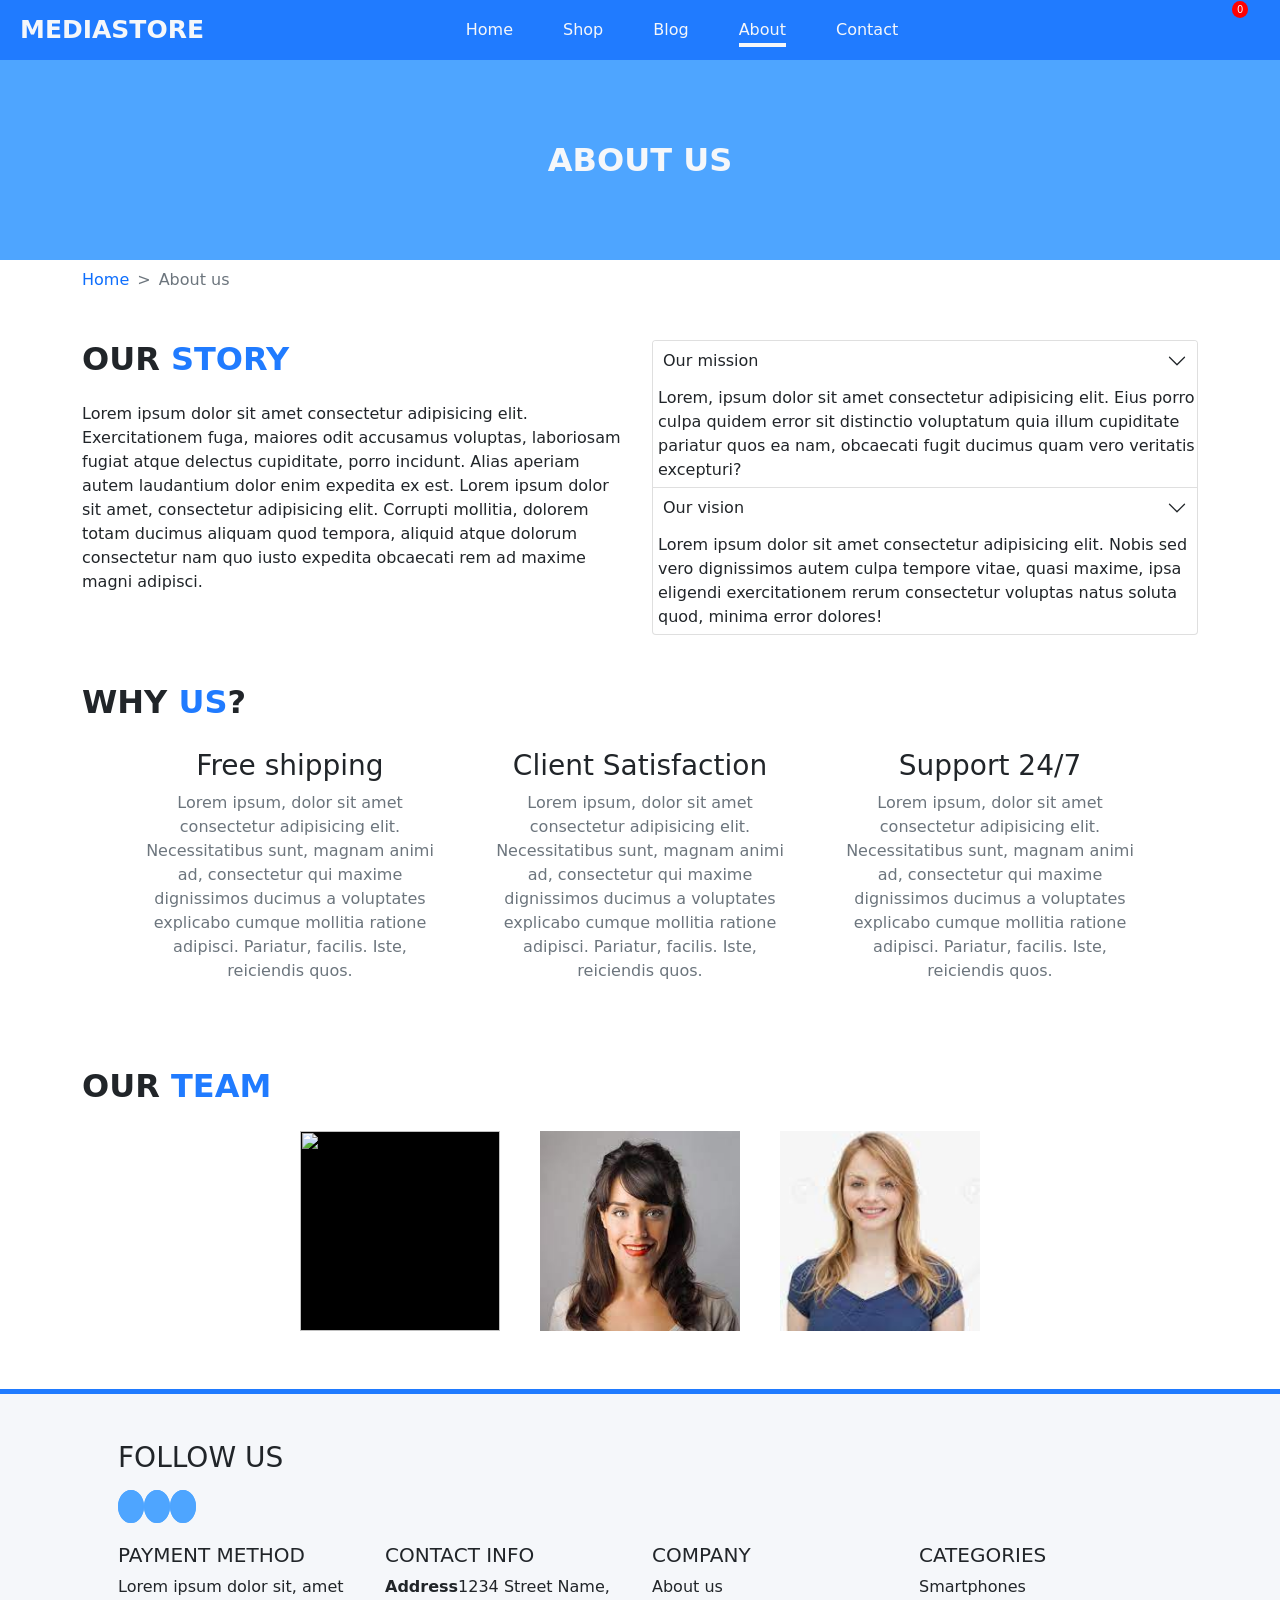
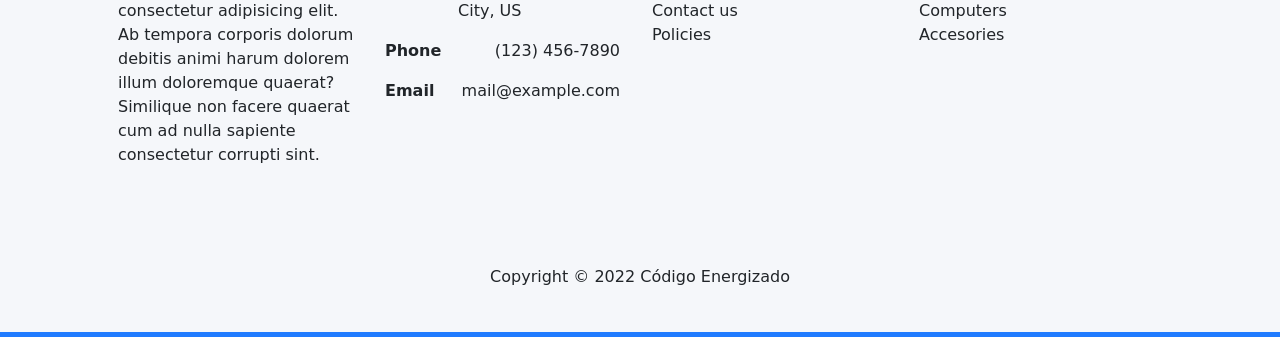
==== commit 71c1b282: "ecommerce template finished" ====
--- a/Assets/template/about.html
+++ b/Assets/template/about.html
@@ -15,20 +15,22 @@
 
 </head>
 <body>
+    <div id="modalPoup"></div>
     <header>
         <nav class="nav-custom">
             <div class="nav-logo">
                 <a href="index.html"><strong>MEDIASTORE</strong></a>
             </div>
             <div class="nav-search d-none">
-                <input type="search" name="" id="" placeholder="search something">
+                <input type="search" name="" id="txtSearch" placeholder="search something">
                 <div id="btnCloseSearch">X</div>
             </div>
             <div class="nav-main">
                 <ul>
                     <li><a href="index.html">Home</a></li>
                     <li><a href="shop.html">Shop</a></li>
-                    <li><a href="about.html">About</a></li>
+                    <li><a href="blog.html">Blog</a></li>
+                    <li class="active"><a href="about.html">About</a></li>
                     <li><a href="contact.html">Contact</a></li>
                 </ul>
             </div>
@@ -53,6 +55,7 @@
                     <ul>
                         <li><a href="index.html">Home</a></li>
                         <li><a href="shop.html">Shop</a></li>
+                        <li><a href="blog.html">Blog</a></li>
                         <li><a href="about.html">About</a></li>
                         <li><a href="contact.html">Contact</a></li>
                     </ul>
@@ -81,12 +84,19 @@
             </div>
         </div>
     </header>
+    <a class="text-decoration-none" href="#" id="scrollTop"><i class="fas fa-angle-up"></i></a>
     <main>
         <section>
             <div class="cover">
                 <h1>ABOUT US</h1>
             </div>
             <div class="container">
+                <nav class="mt-2 mb-2" style="--bs-breadcrumb-divider: '>';" aria-label="breadcrumb">
+                    <ol class="breadcrumb">
+                      <li class="breadcrumb-item"><a class="text-decoration-none" href="index.html">Home</a></li>
+                      <li class="breadcrumb-item active" aria-current="page">About us</li>
+                    </ol>
+                </nav>
                 <div class="row mt-5">
                     <div class="col-md-6 mb-3">
                       <h2 class="fw-bold">OUR <strong class="t-p">STORY</strong></h2>
@@ -124,6 +134,7 @@
                 </div> 
             </div>
         </section>
+        
         <section>
             <div class="container">
                 <div class="row mt-5">
@@ -237,7 +248,7 @@
                 </div>
             </div>
             <div class="row text-center">
-                <p class="mb-0">Copyright © 2022 David Parrado</p>
+                <p class="mb-0">Copyright © 2022 Código Energizado</p>
             </div>
         </div>
     </footer>
--- a/Assets/template/Assets/css/style.css
+++ b/Assets/template/Assets/css/style.css
@@ -1,2 +1,2 @@
-/*! normalize.css v8.0.1 | MIT License | github.com/necolas/normalize.css */input::-webkit-outer-spin-button,input::-webkit-inner-spin-button{-webkit-appearance:none;margin:0}input[type=number]{-moz-appearance:textfield}html{line-height:1.15;-webkit-text-size-adjust:100%}body{margin:0}main{display:block}h1{font-size:2em;margin:0.67em 0}hr{-webkit-box-sizing:content-box;box-sizing:content-box;height:0;overflow:visible}pre{font-family:monospace, monospace;font-size:1em}a{background-color:transparent}abbr[title]{border-bottom:none;text-decoration:underline;-webkit-text-decoration:underline dotted;text-decoration:underline dotted}b,strong{font-weight:bolder}code,kbd,samp{font-family:monospace, monospace;font-size:1em}small{font-size:80%}sub,sup{font-size:75%;line-height:0;position:relative;vertical-align:baseline}sub{bottom:-0.25em}sup{top:-0.5em}img{border-style:none}button,input,optgroup,select,textarea{font-family:inherit;font-size:100%;line-height:1.15;margin:0}button,input{overflow:visible}button,select{text-transform:none}button,[type="button"],[type="reset"],[type="submit"]{-webkit-appearance:button}button::-moz-focus-inner,[type="button"]::-moz-focus-inner,[type="reset"]::-moz-focus-inner,[type="submit"]::-moz-focus-inner{border-style:none;padding:0}button:-moz-focusring,[type="button"]:-moz-focusring,[type="reset"]:-moz-focusring,[type="submit"]:-moz-focusring{outline:1px dotted ButtonText}fieldset{padding:0.35em 0.75em 0.625em}legend{-webkit-box-sizing:border-box;box-sizing:border-box;color:inherit;display:table;max-width:100%;padding:0;white-space:normal}progress{vertical-align:baseline}textarea{overflow:auto}[type="checkbox"],[type="radio"]{-webkit-box-sizing:border-box;box-sizing:border-box;padding:0}[type="number"]::-webkit-inner-spin-button,[type="number"]::-webkit-outer-spin-button{height:auto}[type="search"]{-webkit-appearance:textfield;outline-offset:-2px}[type="search"]::-webkit-search-decoration{-webkit-appearance:none}::-webkit-file-upload-button{-webkit-appearance:button;font:inherit}details{display:block}summary{display:list-item}template{display:none}[hidden]{display:none}header{height:60px;width:100%;background-color:#207BFF;color:#F5F7FA;position:fixed;z-index:3}.nav-custom{display:-webkit-box;display:-ms-flexbox;display:flex;-webkit-box-pack:justify;-ms-flex-pack:justify;justify-content:space-between;-webkit-box-align:center;-ms-flex-align:center;align-items:center;height:100%;position:relative;padding:0 20px}.nav-search{position:absolute;left:50%;top:50%;-webkit-transform:translate(-50%, -50%);transform:translate(-50%, -50%)}.nav-search-open{display:block;position:absolute;z-index:11;height:40px;width:0;-webkit-animation-name:searchOpen;animation-name:searchOpen;-webkit-animation-duration:0.8s;animation-duration:0.8s;-webkit-animation-fill-mode:forwards;animation-fill-mode:forwards}.nav-search-open input{height:100%;width:100%}.nav-search-open input:focus{outline:#4EA5FF}.nav-search-open #btnCloseSearch{display:-webkit-box;display:-ms-flexbox;display:flex;-webkit-box-pack:center;-ms-flex-pack:center;justify-content:center;-webkit-box-align:center;-ms-flex-align:center;align-items:center;position:absolute;height:100%;width:50px;background-color:#4EA5FF;color:#F5F7FA;top:0;right:0;font-size:30px;cursor:pointer}@-webkit-keyframes searchOpen{0%{width:1%;opacity:0.5}25%{width:1%;opacity:1}50%{width:1%;opacity:0.5}100%{opacity:1;width:95%}}@keyframes searchOpen{0%{width:1%;opacity:0.5}25%{width:1%;opacity:1}50%{width:1%;opacity:0.5}100%{opacity:1;width:95%}}.nav-search-close{display:block;position:absolute;height:40px;width:70%;z-index:11;-webkit-animation-name:searchClose;animation-name:searchClose;-webkit-animation-duration:0.8s;animation-duration:0.8s;-webkit-animation-fill-mode:forwards;animation-fill-mode:forwards}.nav-search-close input{height:100%;width:100%}.nav-search-close #btnCloseSearch{display:-webkit-box;display:-ms-flexbox;display:flex;-webkit-box-pack:center;-ms-flex-pack:center;justify-content:center;-webkit-box-align:center;-ms-flex-align:center;align-items:center;position:absolute;height:100%;width:50px;background-color:#4EA5FF;color:#F5F7FA;top:0;right:0;font-size:30px;cursor:pointer}@-webkit-keyframes searchClose{0%{opacity:0.5}25%{width:1%;opacity:1}50%{width:1%;opacity:0.5}100%{display:none;opacity:0;width:0}}@keyframes searchClose{0%{opacity:0.5}25%{width:1%;opacity:1}50%{width:1%;opacity:0.5}100%{display:none;opacity:0;width:0}}.nav-logo{position:relative;margin-right:200px;font-size:25px;left:0;-webkit-transition:0.2s 0.5s all ease;transition:0.2s 0.5s all ease}.nav-logo a{text-decoration:none;color:#F5F7FA}.nav-logo.active{opacity:0;-webkit-transition:0.2s 0.5s all ease;transition:0.2s 0.5s all ease}.nav-main{position:relative;margin-right:200px;opacity:1;-webkit-transition:0.2s 0.5s all ease;transition:0.2s 0.5s all ease}.nav-main ul{list-style:none;display:-webkit-box;display:-ms-flexbox;display:flex;-webkit-box-pack:center;-ms-flex-pack:center;justify-content:center;margin:0;padding:0}.nav-main ul li{position:relative;margin-right:50px}.nav-main ul li a{color:#F5F7FA;text-decoration:none}.nav-main ul li::after{content:" ";position:absolute;bottom:-5px;left:0;height:4px;width:0;background-color:#F5F7FA;-webkit-transition:0.3s;transition:0.3s}.nav-main ul li:hover::after{width:100%;-webkit-transition:0.3s;transition:0.3s}.nav-main.active{opacity:0;-webkit-transition:0.2s 0.5s all ease;transition:0.2s 0.5s all ease}.nav-icons{position:relative;right:0;-webkit-transition:0.2s 0.5s all ease;transition:0.2s 0.5s all ease}.nav-icons ul{list-style:none;display:-webkit-box;display:-ms-flexbox;display:flex;-webkit-box-pack:center;-ms-flex-pack:center;justify-content:center;margin:0;padding:0;text-align:center}.nav-icons ul li{display:-webkit-box;display:-ms-flexbox;display:flex;-webkit-box-pack:center;-ms-flex-pack:center;justify-content:center;-webkit-box-align:center;-ms-flex-align:center;align-items:center;margin-right:20px}.nav-icons ul li a{color:#F5F7FA;text-decoration:none}.nav-icons.active{opacity:0;-webkit-transition:0.2s 0.5s all ease;transition:0.2s 0.5s all ease}.nav-icons-qty{position:relative}.nav-icons-qty span{position:absolute;bottom:12px;left:12px;border-radius:50%;padding:1px 5px;font-size:10px;background-color:#ff0000}.nav-mobile{position:fixed;z-index:10;top:0;left:-100%;height:100vh;width:100%;background-color:rgba(0,0,0,0);-webkit-transition:all ease 0.3s;transition:all ease 0.3s}.nav-mobile-main{position:fixed;top:0;right:-100%;height:100vh;width:80%;background-color:#4EA5FF;padding:20px;z-index:20;-webkit-transition:all ease 0.3s;transition:all ease 0.3s}.nav-mobile-main .nav-logo{font-size:25px}.nav-mobile-main .nav-logo a{text-decoration:none;color:#F5F7FA}.nav-mobile-main ul{list-style:none;font-size:20px;padding:0}.nav-mobile-main ul li{padding:5px;margin:20px 0;-webkit-transition:all ease 0.3s;transition:all ease 0.3s}.nav-mobile-main ul li:hover{background-color:#207BFF;padding-left:20px;-webkit-transition:all ease 0.3s;transition:all ease 0.3s}.nav-mobile-main ul li a{color:#F5F7FA;text-decoration:none}.nav-mobile.active{left:0;background-color:rgba(0,0,0,0.363);-webkit-transition:all ease 0.3s;transition:all ease 0.3s}.nav-mobile-main.active{right:0;-webkit-transition:all ease 0.3s;transition:all ease 0.3s}#btnToggleNav{display:none;position:relative;cursor:pointer;margin-left:10px;margin-right:0}#btnToggleNav i{font-size:25px}.cart-panel{position:fixed;top:0;left:-100%;height:100vh;width:100%;z-index:10;background-color:rgba(0,0,0,0);-webkit-transition:all ease 0.3s;transition:all ease 0.3s}.cart-panel-title{font-size:25px;text-decoration:none;color:#4EA5FF}.cart-panel-main{position:fixed;top:0;right:-100%;height:100vh;width:30%;background-color:#fff;padding:20px;z-index:20;-webkit-transition:all ease 0.3s;transition:all ease 0.3s}.cart-panel-items{margin:20px 0;height:60vh}.cart-panel-item{margin:10px 0;padding-left:110px;height:100px;position:relative;color:#000}.cart-panel-item img{position:absolute;top:0;left:0;height:100%;width:100px;padding:10px}.cart-panel-item h3{font-size:18px}.cart-panel-item h3 a{text-decoration:none;color:#000}.cart-panel-item p{margin:0}.cart-panel.active{left:0;background-color:rgba(0,0,0,0.363)}.cart-panel-main.active{right:0;-webkit-transition:all ease 0.3s;transition:all ease 0.3s}#btnToggleCart{cursor:pointer}#btnCloseCart{color:#4EA5FF;cursor:pointer}footer{position:relative;width:100%;background-color:#F5F7FA}footer::before{content:" ";background-color:#207BFF;height:5px;width:100%;position:absolute;top:0;left:0}footer::after{content:" ";background-color:#207BFF;height:5px;width:100%;position:absolute;bottom:0;left:0}footer .footer-social a{padding:6px 12px;border:1px solid #4EA5FF;border-radius:50%;background-color:#4EA5FF;color:#F5F7FA;-webkit-transition:0.3s;transition:0.3s}footer .footer-social a:hover{background-color:#F5F7FA;color:#4EA5FF;-webkit-transition:0.3s;transition:0.3s}.list-none{list-style:none}.scroll-y{overflow-y:scroll}.scroll-x{overflow-x:scroll}.t-p{color:#207BFF}.t-s{color:#4EA5FF}.t-w{color:#F5F7FA}.c-p{cursor:pointer}.c-d{cursor:default}.bg-p{background-color:#207BFF}.bg-s{background-color:#4EA5FF}.bg-w{background-color:#F5F7FA}.af-b-line::after{content:" ";position:absolute;bottom:0;left:0;width:100%;height:2px;background-color:#207BFF}.af-t-line::after{content:" ";position:absolute;top:0;left:0;width:100%;height:2px;background-color:#207BFF}.af-s-line::after{content:" ";position:absolute;top:0;left:0;width:2px;height:100%;background-color:#207BFF}.af-e-line::after{content:" ";position:absolute;top:0;right:0;width:2px;height:100%;background-color:#207BFF}.btnc{border:none;border-radius:5px;padding:10px;text-decoration:none}.btnc-primary{background-color:#207BFF;color:#F5F7FA;-webkit-transition:all ease 0.1s;transition:all ease 0.1s}.btnc-primary:hover{-webkit-transition:all ease 0.1s;transition:all ease 0.1s;background-color:#4EA5FF;color:#F5F7FA}.product-cant{display:-webkit-box;display:-ms-flexbox;display:flex;-webkit-box-pack:center;-ms-flex-pack:center;justify-content:center;-webkit-box-align:center;-ms-flex-align:center;align-items:center;height:40px}.product-cant i{color:#F5F7FA}.product-cant div{cursor:pointer;background-color:#4EA5FF;height:100%;padding:8px 16px}.product-cant input{padding:0;text-align:center;font-weight:bold;border:1px solid #4EA5FF;height:100%}.product-cant button{background-color:#4EA5FF;color:#F5F7FA;text-align:center;width:125px;height:100%;border:none}.product-cant button:hover{background-color:#207BFF}.product-social{list-style:none;display:-webkit-box;display:-ms-flexbox;display:flex;-webkit-box-align:center;-ms-flex-align:center;align-items:center;padding:0;margin:0;margin-right:10px;height:25px}.product-social li{text-align:center;width:30px;height:100%;margin-right:10px;border-radius:50%}.product-social li a{text-decoration:none;color:#000}.product-social li:hover{background-color:#4EA5FF}.product-social li:hover a{color:#F5F7FA}.comment-list{list-style:none;padding:0;padding-top:10px}.comment-list .comment-block{position:relative;padding:0 0 5px 144px;margin-bottom:30px;min-height:200px}.comment-list .comment-block .comment-img{position:absolute;width:120px;left:0;top:0}.comment-list .comment-block .comment-img img{height:120px;width:100%}.comment-list .comment-block .comment-feedb h3{font-size:20px;padding-left:50px;position:relative}.comment-list .comment-block .comment-feedb h3::before{content:" ";position:absolute;width:45px;height:2px;top:50%;left:0;background-color:#000}.comment-list .comment-block .comment-answer{height:0;margin-top:10px;padding-left:40px;position:relative;-webkit-transition:all 0.3s;transition:all 0.3s;overflow:hidden}.comment-list .comment-block .comment-answer::before{content:" ";position:absolute;left:20px;height:100%;width:5px;background-color:#207BFF}#formReview{width:50%}.review-rate button{background-color:unset;border:none;color:#207BFF}.review-stars i{font-size:0.75rem}.btn-del{position:absolute;top:-10px;left:0;padding:3px 10px;color:#207BFF;font-size:12px;background-color:#fff;border:1px solid #207BFF;border-radius:50%;cursor:pointer}#filter{display:none}.filter-options-overlay{display:none;position:fixed;z-index:11;left:0;top:0;height:100vh;width:100%;background-color:rgba(0,0,0,0.151)}.featured{padding:10px;background-color:#fff}.featured-info{display:-webkit-box;display:-ms-flexbox;display:flex;-webkit-box-pack:justify;-ms-flex-pack:justify;justify-content:space-between;-webkit-box-align:center;-ms-flex-align:center;align-items:center}.featured-btns{display:-webkit-box;display:-ms-flexbox;display:flex;-webkit-box-align:center;-ms-flex-align:center;align-items:center;-webkit-box-pack:justify;-ms-flex-pack:justify;justify-content:space-between}.featured-container-items{width:100%;height:350px;display:-webkit-box;display:-ms-flexbox;display:flex;scroll-behavior:smooth;overflow:hidden;overflow-x:scroll}.featured-container-items::-webkit-scrollbar{display:none}.featured-items{display:-webkit-box;display:-ms-flexbox;display:flex;-webkit-box-pack:justify;-ms-flex-pack:justify;justify-content:space-between;-webkit-box-align:center;-ms-flex-align:center;align-items:center;-webkit-box-orient:vertical;-webkit-box-direction:normal;-ms-flex-direction:column;flex-direction:column;height:100%;width:100%;padding:10px;-webkit-box-flex:0;-ms-flex:0 0 auto;flex:0 0 auto}.featured-item{padding:10px;height:100px}.featured-item .product-rate{font-size:15px}.featured-item img{height:100%;width:100%}.featured-item h3{text-overflow:clip;overflow:hidden;font-size:18px;margin:0}.featured-item h3 a{text-decoration:none;color:#000}.featured-item p{margin:0;color:#207BFF}.pagination{margin-top:10px;display:-webkit-box;display:-ms-flexbox;display:flex;-webkit-box-pack:center;-ms-flex-pack:center;justify-content:center;-webkit-box-align:center;-ms-flex-align:center;align-items:center}.pagination-btn{margin:0 5px;cursor:pointer;padding:5px 15px;border:1px solid #207BFF;border-radius:50%}.pagination-btn:hover{background-color:#207BFF;color:#F5F7FA}.pagination-pag ul{padding:0;list-style:none;display:-webkit-box;display:-ms-flexbox;display:flex;-webkit-box-pack:center;-ms-flex-pack:center;justify-content:center;-webkit-box-align:center;-ms-flex-align:center;align-items:center;margin:0}.pagination-pag ul li{cursor:pointer;margin:0 5px;padding:5px 15px;border:1px solid #207BFF;border-radius:50%}.pagination-pag ul li a{text-decoration:none;color:#000}.pagination-pag ul li:hover{background-color:#207BFF}.pagination-pag ul li:hover a{color:#F5F7FA}.main-carousel .carousel-item{height:100vh;position:relative}.main-carousel .carousel-item img{height:100%;width:60%;-o-object-fit:cover;object-fit:cover;position:absolute;right:-9000px;-o-object-position:0 100px;object-position:0 100px;mix-blend-mode:multiply}.main-carousel .carousel-item .carousel-info{position:absolute;top:50%;left:20%;-webkit-transform:translate(-20%, -50%);transform:translate(-20%, -50%)}.main-carousel .carousel-item .carousel-info h2{position:relative;left:-5000px;margin-bottom:20px;font-size:25px;color:#207BFF;font-style:oblique}.main-carousel .carousel-item .carousel-info h3{position:relative;left:-5000px;font-size:40px;color:#4EA5FF;font-weight:bold}.main-carousel .carousel-item .carousel-info h4{position:relative;left:-5000px;font-size:50px;color:#4EA5FF;margin-bottom:20px;font-weight:bold}.main-carousel .carousel-item .carousel-info p{position:relative;left:-5000px;color:#207BFF;font-weight:bold;font-size:40px}.main-carousel .carousel-item .carousel-info p span{text-decoration:line-through;font-size:30px;color:#4EA5FF}.main-carousel .carousel-item .carousel-info a{position:relative;left:-5000px;font-size:25px}.main-carousel .carousel-item.active img{right:0;-webkit-transition:1s;transition:1s}.main-carousel .carousel-item.active .carousel-info h2{left:0;-webkit-transition:0.5s;transition:0.5s}.main-carousel .carousel-item.active .carousel-info h3{left:0;-webkit-transition:1s;transition:1s}.main-carousel .carousel-item.active .carousel-info h4{left:0;-webkit-transition:1.5s;transition:1.5s}.main-carousel .carousel-item.active .carousel-info p{left:0;-webkit-transition:1.5s;transition:1.5s}.main-carousel .carousel-item.active .carousel-info a{left:0;-webkit-transition:2s;transition:2s}@-webkit-keyframes carouselImg{}@keyframes carouselImg{}.category{height:300px;width:100%;padding:30px;position:relative}.category .category-info{position:absolute;top:20px;left:30px;color:#207BFF;z-index:1}.category .category-btn{position:absolute;bottom:30px;left:30px;color:transparent;text-decoration:none;font-weight:500;z-index:-1;font-size:20px}.category .category-btn::after{content:" ";position:absolute;bottom:-5px;left:0;height:4px;width:0;background-color:#207BFF}.category img{height:100%;width:100%;-o-object-fit:contain;object-fit:contain;-o-object-position:100% 0;object-position:100% 0;mix-blend-mode:multiply}.category::after{content:" ";position:absolute;width:100%;height:100%;top:0;right:0;-webkit-transition:0.3s;transition:0.3s}.category:hover::after{background-color:rgba(78,164,255,0.767);-webkit-transition:0.3s;transition:0.3s}.category:hover .category-info{color:#F5F7FA}.category:hover .category-btn{color:#F5F7FA;z-index:1}.category:hover .category-btn::after{width:100%;-webkit-transition:0.3s;transition:0.3s}.more-category{width:100%;height:600px;position:relative;overflow:hidden;color:#F5F7FA}.more-category img{width:100%;height:100%;-o-object-fit:cover;object-fit:cover}.more-category .more-category-info{position:absolute;bottom:0;left:0;z-index:1;background-color:transparent;width:100%;height:150px;padding-left:20px;padding:10px 0 0 20px}.more-category .more-category-info div{position:absolute;z-index:-1;bottom:-100%;left:0;width:100%;height:150px;background-color:rgba(32,121,255,0.521);-webkit-transition:0.3s;transition:0.3s}.more-category .more-category-info a{background-color:#207BFF;text-decoration:none;color:#F5F7FA}.more-category::after{content:" ";position:absolute;top:0;left:0;width:100%;height:100%;background-color:rgba(32,121,255,0.4);-webkit-transition:0.3s;transition:0.3s}.more-category:hover .more-category-info div{bottom:0;-webkit-transition:0.3;transition:0.3}.more-category:hover::after{background-color:transparent;-webkit-transition:0.3s;transition:0.3s}.product-card{width:100%;height:500px;padding:10px;position:relative}.product-card:hover .product-img img{-webkit-transform:scale(1.1);transform:scale(1.1);-webkit-transition:0.3s ease;transition:0.3s ease}.product-card:hover .product-img button{top:80%;left:50%;-webkit-transition:0.3s ease;transition:0.3s ease}.product-discount{position:absolute;top:5px;left:5px;color:#207BFF;font-weight:bold;background-color:#F5F7FA;padding:2px 10px;border:2px solid #207BFF;z-index:1;-webkit-animation-name:discount;animation-name:discount;-webkit-animation-duration:2s;animation-duration:2s;-webkit-animation-timing-function:ease-in-out;animation-timing-function:ease-in-out;-webkit-animation-iteration-count:infinite;animation-iteration-count:infinite}@-webkit-keyframes discount{0%{-webkit-transform:scale(1);transform:scale(1)}50%{-webkit-transform:scale(1.15);transform:scale(1.15)}100%{-webkit-transform:scale(1);transform:scale(1)}}@keyframes discount{0%{-webkit-transform:scale(1);transform:scale(1)}50%{-webkit-transform:scale(1.15);transform:scale(1.15)}100%{-webkit-transform:scale(1);transform:scale(1)}}.product-img{height:60%;width:100%;overflow:hidden;position:relative}.product-img img{height:100%;width:100%;-webkit-transition:0.3s ease;transition:0.3s ease}.product-img button{background-color:#207BFF;border-radius:20px;border:none;position:absolute;top:100%;left:50%;-webkit-transform:translateX(-50%);transform:translateX(-50%);-webkit-transition:0.3s ease;transition:0.3s ease;color:#F5F7FA;width:55%}.product-img button:hover{background-color:#4EA5FF}.product-info{padding:10px;text-align:center}.product-info a{text-decoration:none}.product-info a h3{font-size:20px;word-break:break-all;color:#000;-webkit-transition:0.3s ease;transition:0.3s ease}.product-info a h3:hover{color:#207BFF;-webkit-transition:0.3s ease;transition:0.3s ease}.product-info p{color:#207BFF}.product-info p span{margin-left:10px;font-size:15px;text-decoration:line-through;font-weight:bold;color:#4EA5FF}.product-rate{text-align:center;font-size:15px;color:#207BFF}.product-btns{text-align:center;padding:10px;display:-webkit-box;display:-ms-flexbox;display:flex;-webkit-box-pack:center;-ms-flex-pack:center;justify-content:center}.product-btns i{-webkit-transition:0.3s ease;transition:0.3s ease;cursor:pointer}.product-btns i:hover{color:#207BFF;-webkit-transition:0.3s ease;transition:0.3s ease}.main-suscribe{background-image:url("https://images.ole.com.ar/2021/01/22/LSpcCMae5_1256x620__1.jpg");height:500px;width:100%;padding:50px;display:-webkit-box;display:-ms-flexbox;display:flex;-webkit-box-pack:center;-ms-flex-pack:center;justify-content:center;-webkit-box-align:center;-ms-flex-align:center;align-items:center;position:relative}.main-suscribe::before{position:absolute;width:100%;height:100%;top:0;left:0;background-color:rgba(0,0,0,0.308);content:" "}.main-suscribe form{position:relative;z-index:1}.product-image{width:100%;height:400px;padding:10px;position:relative}.product-image img{padding:20px;height:100%;width:100%;-o-object-fit:contain;object-fit:contain}.product-image .product-discount{position:absolute;top:5px;left:5px;color:#207BFF;background-color:#F5F7FA;padding:2px 10px;border:2px solid #207BFF;z-index:1;-webkit-animation-name:discount;animation-name:discount;-webkit-animation-duration:2s;animation-duration:2s;-webkit-animation-timing-function:ease-in-out;animation-timing-function:ease-in-out;-webkit-animation-iteration-count:infinite;animation-iteration-count:infinite}@keyframes discount{0%{-webkit-transform:scale(1);transform:scale(1)}50%{-webkit-transform:scale(1.15);transform:scale(1.15)}100%{-webkit-transform:scale(1);transform:scale(1)}}.product-image-slider{width:100%;height:100px;position:relative}.slider-btn-left{position:absolute;display:-webkit-box;display:-ms-flexbox;display:flex;-webkit-box-align:center;-ms-flex-align:center;align-items:center;-webkit-box-pack:center;-ms-flex-pack:center;justify-content:center;height:100%;width:25px;top:0;left:0;background-color:#f5f7fa50;font-size:18px;font-weight:bold;z-index:2;cursor:pointer}.slider-btn-left i{border:1px solid #207BFF;color:#207BFF;background-color:#F5F7FA;padding:3px 6px;border-radius:50%}.slider-btn-right{position:absolute;display:-webkit-box;display:-ms-flexbox;display:flex;-webkit-box-align:center;-ms-flex-align:center;align-items:center;-webkit-box-pack:center;-ms-flex-pack:center;justify-content:center;height:100%;width:25px;top:0;right:0;background-color:#f5f7fa50;font-size:18px;font-weight:bold;z-index:2;cursor:pointer}.slider-btn-right i{border:1px solid #207BFF;color:#207BFF;background-color:#F5F7FA;padding:3px 6px;border-radius:50%}.product-image-inner{height:100%;width:100%;display:-webkit-box;display:-ms-flexbox;display:flex;overflow:hidden;position:absolute;scroll-behavior:smooth;overflow-x:scroll}.product-image-inner::-webkit-scrollbar{display:none}.product-image-item{width:100px;height:100px;padding:10px;background-color:transparent;position:relative;z-index:1;cursor:pointer}.product-image-item img{width:70px;height:100%;position:relative;-o-object-fit:contain;object-fit:contain;z-index:-1}.product-image-item.active{border:3px solid #207BFF}.product-data #description{height:100px;overflow:hidden}.product-data a{text-decoration:none;color:#000}.product-data h1{margin:0;font-size:28px}.product-data .product-rate{font-size:15px;color:#207BFF}.cover{height:200px;background-color:#4EA5FF;display:-webkit-box;display:-ms-flexbox;display:flex;-webkit-box-pack:center;-ms-flex-pack:center;justify-content:center;-webkit-box-align:center;-ms-flex-align:center;align-items:center}.cover h1{margin:0;color:#F5F7FA;font-weight:bold}.feature{display:-webkit-box;display:-ms-flexbox;display:flex;-webkit-box-pack:center;-ms-flex-pack:center;justify-content:center;-webkit-box-align:center;-ms-flex-align:center;align-items:center;-ms-flex-wrap:wrap;flex-wrap:wrap}.feature .feature-item{text-align:center;padding:20px;width:350px}.team{display:-webkit-box;display:-ms-flexbox;display:flex;-webkit-box-pack:center;-ms-flex-pack:center;justify-content:center;-webkit-box-align:center;-ms-flex-align:center;align-items:center;-ms-flex-wrap:wrap;flex-wrap:wrap}.team .team-item{text-align:center;width:200px;height:200px;background-color:black;position:relative;overflow:hidden;margin:10px 20px}.team .team-item img{height:100%;width:100%;-o-object-fit:cover;object-fit:cover}.team .team-item div{position:absolute;bottom:0;left:-100%;text-align:left;width:100%;padding:10px;-webkit-transition:0.3s;transition:0.3s;background-color:#207BFF;color:#F5F7FA}.team .team-item div h4{margin:0;font-size:20px}.team .team-item div p{margin:0}.team .team-item:hover div{left:0;-webkit-transition:0.3s;transition:0.3s}.contact-info{display:-webkit-box;display:-ms-flexbox;display:flex;-webkit-box-align:center;-ms-flex-align:center;align-items:center;-webkit-box-pack:center;-ms-flex-pack:center;justify-content:center;margin:10px 0 10px 0}.contact-item{border:1px solid #4EA5FF;text-align:center;height:200px;width:100%;display:-webkit-box;display:-ms-flexbox;display:flex;-webkit-box-orient:vertical;-webkit-box-direction:normal;-ms-flex-direction:column;flex-direction:column;padding:30px 20px;-webkit-box-align:center;-ms-flex-align:center;align-items:center}.table-cart tbody a{text-decoration:none;color:#000}.table-cart tbody tr td{vertical-align:middle}.login{width:400px;margin:50px 0;border-radius:10px;position:relative;overflow:hidden}.login form{width:100%;padding:20px}.login form h2{font-size:25px}@media screen and (max-width: 1400px){.nav-logo{margin-right:40px}.nav-main{margin-right:10px}.cart-panel-main{width:40%}}@media screen and (max-width: 1280px){#filter{display:block}.filter-options{background-color:#fff;position:fixed;left:-100%;width:40%;top:0;z-index:12;height:100vh;-webkit-transition:0.3s;transition:0.3s;overflow:hidden;overflow-y:scroll}.filter-options.active{left:0}.shop-options{-webkit-box-pack:justify;-ms-flex-pack:justify;justify-content:space-between}}@media screen and (max-width: 768px){.filter-options{width:80%}.nav-logo{margin-right:40px}.nav-main{margin-right:40px}.nav-main ul li{margin-right:20px}}@media screen and (max-width: 576px){.table-cart thead{display:none}.table-cart tbody tr td{display:-webkit-box;display:-ms-flexbox;display:flex;-webkit-box-pack:center;-ms-flex-pack:center;justify-content:center;-webkit-box-align:center;-ms-flex-align:center;align-items:center}.product-data{margin-top:20px}.product-data h1{font-size:30px}.product-image{height:350px}#formReview{width:100%}.main-carousel .carousel-item .carousel-info h2{font-size:25px}.main-carousel .carousel-item .carousel-info h3{font-size:35px}.main-carousel .carousel-item .carousel-info h4{font-size:45px}.main-carousel .carousel-item .carousel-info p{font-size:35px}.main-carousel .carousel-item .carousel-info p span{font-size:25px}.main-carousel .carousel-item .carousel-info a{font-size:20px}.cart-panel-main{width:80%}.nav-icons ul li{font-size:15px}.nav-logo{font-size:20px;margin-right:20px}.nav-main{display:none}#btnToggleNav{display:-webkit-box;display:-ms-flexbox;display:flex}}main{padding-top:60px}.accordion-button{padding:10px}.accordion-body{padding:5px 0 5px 5px}.accordion-body a,.accordion-body a:hover,.accordion-body a:focus,.accordion-body a:active{text-decoration:none;color:inherit}.accordion-button:not(.collapsed){color:#000;background-color:#FFF;-webkit-box-shadow:none;box-shadow:none}.accordion-button:focus{border:none;-webkit-box-shadow:none;box-shadow:none;color:#207BFF}.list-group-item{border:none}.popup{width:300px;height:125px;position:fixed;right:-100%;bottom:10px;background-color:#fff;border:1px solid #207BFF;padding:10px;z-index:100;-webkit-transition:0.3s;transition:0.3s}.popup .popup-close{position:absolute;top:2px;right:5px;cursor:pointer}.popup .popup-info{display:-webkit-box;display:-ms-flexbox;display:flex;height:50px;font-size:15px;overflow:hidden}.popup .popup-info a{text-decoration:none;color:#000;font-weight:bold}.popup .popup-info p{margin:0}.popup .popup-info img{margin-right:10px;width:50px;height:100%}.popup.active{right:10px;-webkit-transition:0.3s;transition:0.3s}.nav-link{color:#000}.nav-link:hover{color:#000}.nav-pills .nav-link.active,.nav-pills .show>.nav-link{color:#000;background-color:#fff}.nav-pills .nav-link.active::after,.nav-pills .show>.nav-link::after{content:" ";position:absolute;bottom:0;left:0;width:100%;height:5px;background-color:#4EA5FF}
+/*! normalize.css v8.0.1 | MIT License | github.com/necolas/normalize.css */input::-webkit-outer-spin-button,input::-webkit-inner-spin-button{-webkit-appearance:none;margin:0}input[type=number]{-moz-appearance:textfield}html{line-height:1.15;-webkit-text-size-adjust:100%}body{margin:0}main{display:block}h1{font-size:2em;margin:0.67em 0}hr{-webkit-box-sizing:content-box;box-sizing:content-box;height:0;overflow:visible}pre{font-family:monospace, monospace;font-size:1em}a{background-color:transparent}abbr[title]{border-bottom:none;text-decoration:underline;-webkit-text-decoration:underline dotted;text-decoration:underline dotted}b,strong{font-weight:bolder}code,kbd,samp{font-family:monospace, monospace;font-size:1em}small{font-size:80%}sub,sup{font-size:75%;line-height:0;position:relative;vertical-align:baseline}sub{bottom:-0.25em}sup{top:-0.5em}img{border-style:none}button,input,optgroup,select,textarea{font-family:inherit;font-size:100%;line-height:1.15;margin:0}button,input{overflow:visible}button,select{text-transform:none}button,[type="button"],[type="reset"],[type="submit"]{-webkit-appearance:button}button::-moz-focus-inner,[type="button"]::-moz-focus-inner,[type="reset"]::-moz-focus-inner,[type="submit"]::-moz-focus-inner{border-style:none;padding:0}button:-moz-focusring,[type="button"]:-moz-focusring,[type="reset"]:-moz-focusring,[type="submit"]:-moz-focusring{outline:1px dotted ButtonText}fieldset{padding:0.35em 0.75em 0.625em}legend{-webkit-box-sizing:border-box;box-sizing:border-box;color:inherit;display:table;max-width:100%;padding:0;white-space:normal}progress{vertical-align:baseline}textarea{overflow:auto}[type="checkbox"],[type="radio"]{-webkit-box-sizing:border-box;box-sizing:border-box;padding:0}[type="number"]::-webkit-inner-spin-button,[type="number"]::-webkit-outer-spin-button{height:auto}[type="search"]{-webkit-appearance:textfield;outline-offset:-2px}[type="search"]::-webkit-search-decoration{-webkit-appearance:none}::-webkit-file-upload-button{-webkit-appearance:button;font:inherit}details{display:block}summary{display:list-item}template{display:none}[hidden]{display:none}header{height:60px;width:100%;background-color:#207BFF;color:#F5F7FA;position:fixed;z-index:3}.nav-custom{display:-webkit-box;display:-ms-flexbox;display:flex;-webkit-box-pack:justify;-ms-flex-pack:justify;justify-content:space-between;-webkit-box-align:center;-ms-flex-align:center;align-items:center;height:100%;position:relative;padding:0 20px}.nav-search{position:absolute;left:50%;top:50%;-webkit-transform:translate(-50%, -50%);transform:translate(-50%, -50%)}.nav-search-open{display:block;position:absolute;z-index:11;height:40px;width:0;-webkit-animation-name:searchOpen;animation-name:searchOpen;-webkit-animation-duration:0.8s;animation-duration:0.8s;-webkit-animation-fill-mode:forwards;animation-fill-mode:forwards}.nav-search-open input{height:100%;width:100%}.nav-search-open input:focus{outline:#4EA5FF}.nav-search-open #btnCloseSearch{display:-webkit-box;display:-ms-flexbox;display:flex;-webkit-box-pack:center;-ms-flex-pack:center;justify-content:center;-webkit-box-align:center;-ms-flex-align:center;align-items:center;position:absolute;height:100%;width:50px;background-color:#4EA5FF;color:#F5F7FA;top:0;right:0;font-size:30px;cursor:pointer}@-webkit-keyframes searchOpen{0%{width:1%;opacity:0.5}25%{width:1%;opacity:1}50%{width:1%;opacity:0.5}100%{opacity:1;width:95%}}@keyframes searchOpen{0%{width:1%;opacity:0.5}25%{width:1%;opacity:1}50%{width:1%;opacity:0.5}100%{opacity:1;width:95%}}.nav-search-close{display:block;position:absolute;height:40px;width:70%;z-index:11;-webkit-animation-name:searchClose;animation-name:searchClose;-webkit-animation-duration:0.8s;animation-duration:0.8s;-webkit-animation-fill-mode:forwards;animation-fill-mode:forwards}.nav-search-close input{height:100%;width:100%}.nav-search-close #btnCloseSearch{display:-webkit-box;display:-ms-flexbox;display:flex;-webkit-box-pack:center;-ms-flex-pack:center;justify-content:center;-webkit-box-align:center;-ms-flex-align:center;align-items:center;position:absolute;height:100%;width:50px;background-color:#4EA5FF;color:#F5F7FA;top:0;right:0;font-size:30px;cursor:pointer}@-webkit-keyframes searchClose{0%{opacity:0.5}25%{width:1%;opacity:1}50%{width:1%;opacity:0.5}100%{display:none;opacity:0;width:0}}@keyframes searchClose{0%{opacity:0.5}25%{width:1%;opacity:1}50%{width:1%;opacity:0.5}100%{display:none;opacity:0;width:0}}.nav-logo{position:relative;margin-right:200px;font-size:25px;left:0;-webkit-transition:0.2s 0.5s all ease;transition:0.2s 0.5s all ease}.nav-logo a{text-decoration:none;color:#F5F7FA}.nav-logo.active{opacity:0;-webkit-transition:0.2s 0.5s all ease;transition:0.2s 0.5s all ease}.nav-main{position:relative;margin-right:200px;opacity:1;-webkit-transition:0.2s 0.5s all ease;transition:0.2s 0.5s all ease}.nav-main ul{list-style:none;display:-webkit-box;display:-ms-flexbox;display:flex;-webkit-box-pack:center;-ms-flex-pack:center;justify-content:center;margin:0;padding:0}.nav-main ul li{position:relative;margin-right:50px}.nav-main ul li a{color:#F5F7FA;text-decoration:none}.nav-main ul li::after{content:" ";position:absolute;bottom:-5px;left:0;height:4px;width:0;background-color:#F5F7FA;-webkit-transition:0.3s;transition:0.3s}.nav-main ul li:hover::after{width:100%;-webkit-transition:0.3s;transition:0.3s}.nav-main ul li.active::after{content:" ";position:absolute;bottom:-5px;left:0;height:4px;width:100%;background-color:#F5F7FA}.nav-main.active{opacity:0;-webkit-transition:0.2s 0.5s all ease;transition:0.2s 0.5s all ease}.nav-icons{position:relative;right:0;-webkit-transition:0.2s 0.5s all ease;transition:0.2s 0.5s all ease}.nav-icons ul{list-style:none;display:-webkit-box;display:-ms-flexbox;display:flex;-webkit-box-pack:center;-ms-flex-pack:center;justify-content:center;margin:0;padding:0;text-align:center}.nav-icons ul li{display:-webkit-box;display:-ms-flexbox;display:flex;-webkit-box-pack:center;-ms-flex-pack:center;justify-content:center;-webkit-box-align:center;-ms-flex-align:center;align-items:center;margin-right:20px}.nav-icons ul li a{color:#F5F7FA;text-decoration:none}.nav-icons.active{opacity:0;-webkit-transition:0.2s 0.5s all ease;transition:0.2s 0.5s all ease}.nav-icons-qty{position:relative}.nav-icons-qty span{position:absolute;bottom:12px;left:12px;border-radius:50%;padding:1px 5px;font-size:10px;background-color:#ff0000}.nav-mobile{position:fixed;z-index:10;top:0;left:-100%;height:100vh;width:100%;background-color:rgba(0,0,0,0);-webkit-transition:all ease 0.3s;transition:all ease 0.3s}.nav-mobile-main{position:fixed;top:0;right:-100%;height:100vh;width:80%;background-color:#4EA5FF;padding:20px;z-index:20;-webkit-transition:all ease 0.3s;transition:all ease 0.3s}.nav-mobile-main .nav-logo{font-size:25px}.nav-mobile-main .nav-logo a{text-decoration:none;color:#F5F7FA}.nav-mobile-main ul{list-style:none;font-size:20px;padding:0}.nav-mobile-main ul li{padding:5px;margin:20px 0;-webkit-transition:all ease 0.3s;transition:all ease 0.3s}.nav-mobile-main ul li:hover{background-color:#207BFF;padding-left:20px;-webkit-transition:all ease 0.3s;transition:all ease 0.3s}.nav-mobile-main ul li a{color:#F5F7FA;text-decoration:none}.nav-mobile.active{left:0;background-color:rgba(0,0,0,0.363);-webkit-transition:all ease 0.3s;transition:all ease 0.3s}.nav-mobile-main.active{right:0;-webkit-transition:all ease 0.3s;transition:all ease 0.3s}#btnToggleNav{display:none;position:relative;cursor:pointer;margin-left:10px;margin-right:0}#btnToggleNav i{font-size:25px}.cart-panel{position:fixed;top:0;left:-100%;height:100vh;width:100%;z-index:10;background-color:rgba(0,0,0,0);-webkit-transition:all ease 0.3s;transition:all ease 0.3s}.cart-panel-title{font-size:25px;text-decoration:none;color:#4EA5FF}.cart-panel-main{position:fixed;top:0;right:-100%;height:100vh;width:30%;background-color:#fff;padding:20px;z-index:20;-webkit-transition:all ease 0.3s;transition:all ease 0.3s}.cart-panel-items{margin:20px 0;height:60vh}.cart-panel-item{margin:10px 0;padding-left:110px;height:100px;position:relative;color:#000}.cart-panel-item img{position:absolute;top:0;left:0;height:100%;width:100px;padding:10px}.cart-panel-item h3{font-size:18px}.cart-panel-item h3 a{text-decoration:none;color:#000}.cart-panel-item p{margin:0}.cart-panel.active{left:0;background-color:rgba(0,0,0,0.363)}.cart-panel-main.active{right:0;-webkit-transition:all ease 0.3s;transition:all ease 0.3s}#btnToggleCart{cursor:pointer}#btnCloseCart{color:#4EA5FF;cursor:pointer}footer{position:relative;width:100%;background-color:#F5F7FA}footer::before{content:" ";background-color:#207BFF;height:5px;width:100%;position:absolute;top:0;left:0}footer::after{content:" ";background-color:#207BFF;height:5px;width:100%;position:absolute;bottom:0;left:0}footer .footer-social a{padding:6px 12px;border:1px solid #4EA5FF;border-radius:50%;background-color:#4EA5FF;color:#F5F7FA;-webkit-transition:0.3s;transition:0.3s}footer .footer-social a:hover{background-color:#F5F7FA;color:#4EA5FF;-webkit-transition:0.3s;transition:0.3s}.list-none{list-style:none}.scroll-y{overflow-y:scroll}.scroll-x{overflow-x:scroll}.t-p{color:#207BFF}.t-s{color:#4EA5FF}.t-w{color:#F5F7FA}.c-p{cursor:pointer}.c-d{cursor:default}.bg-p{background-color:#207BFF}.bg-s{background-color:#4EA5FF}.bg-w{background-color:#F5F7FA}.af-b-line::after{content:" ";position:absolute;bottom:0;left:0;width:100%;height:2px;background-color:#207BFF}.af-t-line::after{content:" ";position:absolute;top:0;left:0;width:100%;height:2px;background-color:#207BFF}.af-s-line::after{content:" ";position:absolute;top:0;left:0;width:2px;height:100%;background-color:#207BFF}.af-e-line::after{content:" ";position:absolute;top:0;right:0;width:2px;height:100%;background-color:#207BFF}.btnc{border:none;border-radius:5px;padding:10px;text-decoration:none}.btnc-primary{background-color:#207BFF;color:#F5F7FA;-webkit-transition:all ease 0.1s;transition:all ease 0.1s}.btnc-primary:hover{-webkit-transition:all ease 0.1s;transition:all ease 0.1s;background-color:#4EA5FF;color:#F5F7FA}.product-cant{display:-webkit-box;display:-ms-flexbox;display:flex;-webkit-box-pack:center;-ms-flex-pack:center;justify-content:center;-webkit-box-align:center;-ms-flex-align:center;align-items:center;height:40px}.product-cant i{color:#F5F7FA}.product-cant div{cursor:pointer;background-color:#4EA5FF;height:100%;padding:8px 16px}.product-cant input{padding:0;text-align:center;font-weight:bold;border:1px solid #4EA5FF;height:100%}.product-cant button{background-color:#4EA5FF;color:#F5F7FA;text-align:center;width:125px;height:100%;border:none}.product-cant button:hover{background-color:#207BFF}.product-social{list-style:none;display:-webkit-box;display:-ms-flexbox;display:flex;-webkit-box-align:center;-ms-flex-align:center;align-items:center;padding:0;margin:0;margin-right:10px;height:25px}.product-social li{text-align:center;width:30px;height:100%;margin-right:10px;border-radius:50%}.product-social li a{text-decoration:none;color:#000}.product-social li:hover{background-color:#4EA5FF}.product-social li:hover a{color:#F5F7FA}.comment-list{list-style:none;padding:0;padding-top:10px}.comment-list .comment-block{position:relative;padding:0 0 5px 144px;margin-bottom:30px;min-height:200px}.comment-list .comment-block .comment-img{position:absolute;width:120px;left:0;top:0}.comment-list .comment-block .comment-img img{height:120px;width:100%}.comment-list .comment-block .comment-feedb h3{font-size:20px;padding-left:50px;position:relative}.comment-list .comment-block .comment-feedb h3::before{content:" ";position:absolute;width:45px;height:2px;top:50%;left:0;background-color:#000}.comment-list .comment-block .comment-answer{height:0;margin-top:10px;padding-left:40px;position:relative;-webkit-transition:all 0.3s;transition:all 0.3s;overflow:hidden}.comment-list .comment-block .comment-answer::before{content:" ";position:absolute;left:20px;height:100%;width:5px;background-color:#207BFF}.review-rate button{background-color:unset;border:none;color:#207BFF}.review-stars i{font-size:0.75rem}.btn-del{position:absolute;top:-10px;left:0;padding:3px 10px;color:#207BFF;font-size:12px;background-color:#fff;border:1px solid #207BFF;border-radius:50%;cursor:pointer}#scrollTop{position:fixed;background-color:#207BFF;color:#F5F7FA;right:0;bottom:0;height:50px;width:50px;display:none;-webkit-box-align:center;-ms-flex-align:center;align-items:center;-webkit-box-pack:center;-ms-flex-pack:center;justify-content:center;font-size:30px;z-index:1}#modalSuscribe .modal-content{background-image:url("[data-uri]");background-repeat:no-repeat;background-size:auto;background-position:500px}#modalSuscribe form{max-width:400px}#filter{display:none}.filter-options-overlay{display:none;position:fixed;z-index:11;left:0;top:0;height:100vh;width:100%;background-color:rgba(0,0,0,0.151)}.featured{padding:10px;background-color:#fff}.featured-info{display:-webkit-box;display:-ms-flexbox;display:flex;-webkit-box-pack:justify;-ms-flex-pack:justify;justify-content:space-between;-webkit-box-align:center;-ms-flex-align:center;align-items:center}.featured-btns{display:-webkit-box;display:-ms-flexbox;display:flex;-webkit-box-align:center;-ms-flex-align:center;align-items:center;-webkit-box-pack:justify;-ms-flex-pack:justify;justify-content:space-between}.featured-container-items{width:100%;height:350px;display:-webkit-box;display:-ms-flexbox;display:flex;scroll-behavior:smooth;overflow:hidden;overflow-x:scroll}.featured-container-items::-webkit-scrollbar{display:none}.featured-items{display:-webkit-box;display:-ms-flexbox;display:flex;-webkit-box-pack:justify;-ms-flex-pack:justify;justify-content:space-between;-webkit-box-align:center;-ms-flex-align:center;align-items:center;-webkit-box-orient:vertical;-webkit-box-direction:normal;-ms-flex-direction:column;flex-direction:column;height:100%;width:100%;padding:10px;-webkit-box-flex:0;-ms-flex:0 0 auto;flex:0 0 auto}.featured-item{padding:10px;height:100px}.featured-item .product-rate{font-size:15px}.featured-item img{height:100%;width:100%}.featured-item h3{text-overflow:clip;overflow:hidden;font-size:18px;margin:0}.featured-item h3 a{text-decoration:none;color:#000}.featured-item p{margin:0;color:#207BFF}.pagination{margin:10px 0;display:-webkit-box;display:-ms-flexbox;display:flex;-webkit-box-pack:center;-ms-flex-pack:center;justify-content:center;-webkit-box-align:center;-ms-flex-align:center;align-items:center}.pagination-btn{margin:0 5px;cursor:pointer;padding:5px 15px;border:1px solid #207BFF;border-radius:50%}.pagination-btn:hover{background-color:#207BFF;color:#F5F7FA}.pagination-pag ul{padding:0;list-style:none;display:-webkit-box;display:-ms-flexbox;display:flex;-webkit-box-pack:center;-ms-flex-pack:center;justify-content:center;-webkit-box-align:center;-ms-flex-align:center;align-items:center;margin:0}.pagination-pag ul li{cursor:pointer;margin:0 5px;padding:5px 15px;border:1px solid #207BFF;border-radius:50%}.pagination-pag ul li a{text-decoration:none;color:#000}.pagination-pag ul li:hover{background-color:#207BFF}.pagination-pag ul li:hover a{color:#F5F7FA}.main-carousel .carousel-item{height:100vh;position:relative}.main-carousel .carousel-item img{height:100%;width:60%;-o-object-fit:cover;object-fit:cover;position:absolute;right:-9000px;-o-object-position:0 100px;object-position:0 100px;mix-blend-mode:multiply}.main-carousel .carousel-item .carousel-info{position:absolute;top:50%;left:20%;-webkit-transform:translate(-20%, -50%);transform:translate(-20%, -50%)}.main-carousel .carousel-item .carousel-info h2{position:relative;left:-5000px;margin-bottom:20px;font-size:25px;color:#207BFF;font-style:oblique}.main-carousel .carousel-item .carousel-info h3{position:relative;left:-5000px;font-size:40px;color:#4EA5FF;font-weight:bold}.main-carousel .carousel-item .carousel-info h4{position:relative;left:-5000px;font-size:50px;color:#4EA5FF;margin-bottom:20px;font-weight:bold}.main-carousel .carousel-item .carousel-info p{position:relative;left:-5000px;color:#207BFF;font-weight:bold;font-size:40px}.main-carousel .carousel-item .carousel-info p span{text-decoration:line-through;font-size:30px;color:#4EA5FF}.main-carousel .carousel-item .carousel-info a{position:relative;left:-5000px;font-size:25px}.main-carousel .carousel-item.active img{right:0;-webkit-transition:1s;transition:1s}.main-carousel .carousel-item.active .carousel-info h2{left:0;-webkit-transition:0.5s;transition:0.5s}.main-carousel .carousel-item.active .carousel-info h3{left:0;-webkit-transition:1s;transition:1s}.main-carousel .carousel-item.active .carousel-info h4{left:0;-webkit-transition:1.5s;transition:1.5s}.main-carousel .carousel-item.active .carousel-info p{left:0;-webkit-transition:1.5s;transition:1.5s}.main-carousel .carousel-item.active .carousel-info a{left:0;-webkit-transition:2s;transition:2s}@-webkit-keyframes carouselImg{}@keyframes carouselImg{}.category{height:300px;width:100%;padding:30px;position:relative}.category .category-info{position:absolute;top:20px;left:30px;color:#207BFF;z-index:1}.category .category-btn{position:absolute;bottom:30px;left:30px;color:transparent;text-decoration:none;font-weight:500;z-index:-1;font-size:20px}.category .category-btn::after{content:" ";position:absolute;bottom:-5px;left:0;height:4px;width:0;background-color:#207BFF}.category img{height:100%;width:100%;-o-object-fit:contain;object-fit:contain;-o-object-position:100% 0;object-position:100% 0;mix-blend-mode:multiply}.category::after{content:" ";position:absolute;width:100%;height:100%;top:0;right:0;-webkit-transition:0.3s;transition:0.3s}.category:hover::after{background-color:rgba(78,164,255,0.767);-webkit-transition:0.3s;transition:0.3s}.category:hover .category-info{color:#F5F7FA}.category:hover .category-btn{color:#F5F7FA;z-index:1}.category:hover .category-btn::after{width:100%;-webkit-transition:0.3s;transition:0.3s}.more-category{width:100%;height:600px;position:relative;overflow:hidden;color:#F5F7FA}.more-category img{width:100%;height:100%;-o-object-fit:cover;object-fit:cover}.more-category .more-category-info{position:absolute;bottom:0;left:0;z-index:1;background-color:transparent;width:100%;height:150px;padding-left:20px;padding:10px 0 0 20px}.more-category .more-category-info div{position:absolute;z-index:-1;bottom:-100%;left:0;width:100%;height:150px;background-color:rgba(32,121,255,0.521);-webkit-transition:0.3s;transition:0.3s}.more-category .more-category-info a{background-color:#207BFF;text-decoration:none;color:#F5F7FA}.more-category::after{content:" ";position:absolute;top:0;left:0;width:100%;height:100%;background-color:rgba(32,121,255,0.4);-webkit-transition:0.3s;transition:0.3s}.more-category:hover .more-category-info div{bottom:0;-webkit-transition:0.3;transition:0.3}.more-category:hover::after{background-color:transparent;-webkit-transition:0.3s;transition:0.3s}.product-card{width:100%;height:500px;padding:10px;position:relative}.product-card:hover .product-img img{-webkit-transform:scale(1.1);transform:scale(1.1);-webkit-transition:0.3s ease;transition:0.3s ease}.product-card:hover .product-img button{top:80%;left:50%;-webkit-transition:0.3s ease;transition:0.3s ease}.product-discount{position:absolute;top:5px;left:5px;color:#207BFF;font-weight:bold;background-color:#F5F7FA;padding:2px 10px;border:2px solid #207BFF;z-index:1;-webkit-animation-name:discount;animation-name:discount;-webkit-animation-duration:2s;animation-duration:2s;-webkit-animation-timing-function:ease-in-out;animation-timing-function:ease-in-out;-webkit-animation-iteration-count:infinite;animation-iteration-count:infinite}@-webkit-keyframes discount{0%{-webkit-transform:scale(1);transform:scale(1)}50%{-webkit-transform:scale(1.15);transform:scale(1.15)}100%{-webkit-transform:scale(1);transform:scale(1)}}@keyframes discount{0%{-webkit-transform:scale(1);transform:scale(1)}50%{-webkit-transform:scale(1.15);transform:scale(1.15)}100%{-webkit-transform:scale(1);transform:scale(1)}}.product-img{height:60%;width:100%;overflow:hidden;position:relative}.product-img img{height:100%;width:100%;-webkit-transition:0.3s ease;transition:0.3s ease}.product-img button{background-color:#207BFF;border-radius:20px;border:none;position:absolute;top:100%;left:50%;-webkit-transform:translateX(-50%);transform:translateX(-50%);-webkit-transition:0.3s ease;transition:0.3s ease;color:#F5F7FA;width:55%}.product-img button:hover{background-color:#4EA5FF}.product-info{padding:10px;text-align:center}.product-info a{text-decoration:none}.product-info a h3{font-size:20px;word-break:break-all;color:#000;-webkit-transition:0.3s ease;transition:0.3s ease}.product-info a h3:hover{color:#207BFF;-webkit-transition:0.3s ease;transition:0.3s ease}.product-info p{color:#207BFF}.product-info p span{margin-left:10px;font-size:15px;text-decoration:line-through;font-weight:bold;color:#4EA5FF}.product-rate{text-align:center;font-size:15px;color:#207BFF}.product-btns{text-align:center;padding:10px;display:-webkit-box;display:-ms-flexbox;display:flex;-webkit-box-pack:center;-ms-flex-pack:center;justify-content:center}.product-btns i{-webkit-transition:0.3s ease;transition:0.3s ease;cursor:pointer}.product-btns i:hover{color:#207BFF;-webkit-transition:0.3s ease;transition:0.3s ease}.main-suscribe{background-image:url("https://images.ole.com.ar/2021/01/22/LSpcCMae5_1256x620__1.jpg");height:500px;width:100%;padding:50px;display:-webkit-box;display:-ms-flexbox;display:flex;-webkit-box-pack:center;-ms-flex-pack:center;justify-content:center;-webkit-box-align:center;-ms-flex-align:center;align-items:center;position:relative}.main-suscribe::before{position:absolute;width:100%;height:100%;top:0;left:0;background-color:rgba(0,0,0,0.308);content:" "}.main-suscribe form{position:relative;z-index:1}.product-image{width:100%;height:400px;padding:10px;position:relative}.product-image img{padding:20px;height:100%;width:100%;-o-object-fit:contain;object-fit:contain}.product-image .product-discount{position:absolute;top:5px;left:5px;color:#207BFF;background-color:#F5F7FA;padding:2px 10px;border:2px solid #207BFF;z-index:1;-webkit-animation-name:discount;animation-name:discount;-webkit-animation-duration:2s;animation-duration:2s;-webkit-animation-timing-function:ease-in-out;animation-timing-function:ease-in-out;-webkit-animation-iteration-count:infinite;animation-iteration-count:infinite}@keyframes discount{0%{-webkit-transform:scale(1);transform:scale(1)}50%{-webkit-transform:scale(1.15);transform:scale(1.15)}100%{-webkit-transform:scale(1);transform:scale(1)}}.product-image-slider{width:100%;height:100px;position:relative}.slider-btn-left{position:absolute;display:-webkit-box;display:-ms-flexbox;display:flex;-webkit-box-align:center;-ms-flex-align:center;align-items:center;-webkit-box-pack:center;-ms-flex-pack:center;justify-content:center;height:100%;width:25px;top:0;left:0;background-color:#f5f7fa50;font-size:18px;font-weight:bold;z-index:2;cursor:pointer}.slider-btn-left i{border:1px solid #207BFF;color:#207BFF;background-color:#F5F7FA;padding:3px 6px;border-radius:50%}.slider-btn-right{position:absolute;display:-webkit-box;display:-ms-flexbox;display:flex;-webkit-box-align:center;-ms-flex-align:center;align-items:center;-webkit-box-pack:center;-ms-flex-pack:center;justify-content:center;height:100%;width:25px;top:0;right:0;background-color:#f5f7fa50;font-size:18px;font-weight:bold;z-index:2;cursor:pointer}.slider-btn-right i{border:1px solid #207BFF;color:#207BFF;background-color:#F5F7FA;padding:3px 6px;border-radius:50%}.product-image-inner{height:100%;width:100%;display:-webkit-box;display:-ms-flexbox;display:flex;overflow:hidden;position:absolute;scroll-behavior:smooth;overflow-x:scroll}.product-image-inner::-webkit-scrollbar{display:none}.product-image-item{width:100px;height:100px;padding:10px;background-color:transparent;position:relative;z-index:1;cursor:pointer}.product-image-item img{width:70px;height:100%;position:relative;-o-object-fit:contain;object-fit:contain;z-index:-1}.product-image-item.active{border:3px solid #207BFF}.product-data #description{height:100px;overflow:hidden}.product-data a{text-decoration:none;color:#000}.product-data h1{margin:0;font-size:28px}.product-data .product-rate{font-size:15px;color:#207BFF}.cover{height:200px;background-color:#4EA5FF;display:-webkit-box;display:-ms-flexbox;display:flex;-webkit-box-pack:center;-ms-flex-pack:center;justify-content:center;-webkit-box-align:center;-ms-flex-align:center;align-items:center}.cover h1{margin:0;color:#F5F7FA;font-weight:bold}.feature{display:-webkit-box;display:-ms-flexbox;display:flex;-webkit-box-pack:center;-ms-flex-pack:center;justify-content:center;-webkit-box-align:center;-ms-flex-align:center;align-items:center;-ms-flex-wrap:wrap;flex-wrap:wrap}.feature .feature-item{text-align:center;padding:20px;width:350px}.team{display:-webkit-box;display:-ms-flexbox;display:flex;-webkit-box-pack:center;-ms-flex-pack:center;justify-content:center;-webkit-box-align:center;-ms-flex-align:center;align-items:center;-ms-flex-wrap:wrap;flex-wrap:wrap}.team .team-item{text-align:center;width:200px;height:200px;background-color:black;position:relative;overflow:hidden;margin:10px 20px}.team .team-item img{height:100%;width:100%;-o-object-fit:cover;object-fit:cover}.team .team-item div{position:absolute;bottom:0;left:-100%;text-align:left;width:100%;padding:10px;-webkit-transition:0.3s;transition:0.3s;background-color:#207BFF;color:#F5F7FA}.team .team-item div h4{margin:0;font-size:20px}.team .team-item div p{margin:0}.team .team-item:hover div{left:0;-webkit-transition:0.3s;transition:0.3s}.contact-info{display:-webkit-box;display:-ms-flexbox;display:flex;-webkit-box-align:center;-ms-flex-align:center;align-items:center;-webkit-box-pack:center;-ms-flex-pack:center;justify-content:center;margin:10px 0 10px 0}.contact-item{border:1px solid #4EA5FF;text-align:center;height:200px;width:100%;display:-webkit-box;display:-ms-flexbox;display:flex;-webkit-box-orient:vertical;-webkit-box-direction:normal;-ms-flex-direction:column;flex-direction:column;padding:30px 20px;-webkit-box-align:center;-ms-flex-align:center;align-items:center}.table-cart tbody a{text-decoration:none;color:#000}.table-cart tbody tr td{vertical-align:middle}.login{width:400px;margin:50px 0;border-radius:10px;position:relative;overflow:hidden}.login form{width:100%;padding:20px}.login form h2{font-size:25px}.post-cover{width:100%;height:450px;margin:10px 0}.post-cover img{width:100%;height:100%}@media screen and (max-width: 1400px){.nav-logo{margin-right:40px}.nav-main{margin-right:10px}.cart-panel-main{width:40%}}@media screen and (max-width: 1280px){#filter{display:block}.filter-options{background-color:#fff;position:fixed;left:-100%;width:40%;top:0;z-index:12;height:100vh;-webkit-transition:0.3s;transition:0.3s;overflow:hidden;overflow-y:scroll}.filter-options.active{left:0}.shop-options{-webkit-box-pack:justify;-ms-flex-pack:justify;justify-content:space-between}}@media screen and (max-width: 768px){.filter-options{width:80%}.nav-logo{margin-right:40px}.nav-main{margin-right:40px}.nav-main ul li{margin-right:20px}}@media screen and (max-width: 576px){.table-cart thead{display:none}.table-cart tbody tr td{display:-webkit-box;display:-ms-flexbox;display:flex;-webkit-box-pack:center;-ms-flex-pack:center;justify-content:center;-webkit-box-align:center;-ms-flex-align:center;align-items:center}.product-data{margin-top:20px}.product-data h1{font-size:30px}.product-image{height:350px}.main-carousel .carousel-item .carousel-info h2{font-size:25px}.main-carousel .carousel-item .carousel-info h3{font-size:35px}.main-carousel .carousel-item .carousel-info h4{font-size:45px}.main-carousel .carousel-item .carousel-info p{font-size:35px}.main-carousel .carousel-item .carousel-info p span{font-size:25px}.main-carousel .carousel-item .carousel-info a{font-size:20px}.cart-panel-main{width:80%}.nav-icons ul li{font-size:15px}.nav-logo{font-size:20px;margin-right:20px}.nav-main{display:none}#btnToggleNav{display:-webkit-box;display:-ms-flexbox;display:flex}}main{padding-top:60px}.accordion-button{padding:10px}.accordion-body{padding:5px 0 5px 5px}.accordion-body a,.accordion-body a:hover,.accordion-body a:focus,.accordion-body a:active{text-decoration:none;color:inherit}.accordion-button:not(.collapsed){color:#000;background-color:#FFF;-webkit-box-shadow:none;box-shadow:none}.accordion-button:focus{border:none;-webkit-box-shadow:none;box-shadow:none;color:#207BFF}.list-group-item{border:none}.popup{width:300px;height:125px;position:fixed;right:-100%;bottom:10px;background-color:#fff;border:1px solid #207BFF;padding:10px;z-index:100;-webkit-transition:0.3s;transition:0.3s}.popup .popup-close{position:absolute;top:2px;right:5px;cursor:pointer}.popup .popup-info{display:-webkit-box;display:-ms-flexbox;display:flex;height:50px;font-size:15px;overflow:hidden}.popup .popup-info a{text-decoration:none;color:#000;font-weight:bold}.popup .popup-info p{margin:0}.popup .popup-info img{margin-right:10px;width:50px;height:100%}.popup.active{right:10px;-webkit-transition:0.3s;transition:0.3s}.nav-link{color:#000}.nav-link:hover{color:#000}.nav-pills .nav-link.active,.nav-pills .show>.nav-link{color:#000;background-color:#fff}.nav-pills .nav-link.active::after,.nav-pills .show>.nav-link::after{content:" ";position:absolute;bottom:0;left:0;width:100%;height:5px;background-color:#4EA5FF}
 /*# sourceMappingURL=style.css.map */
